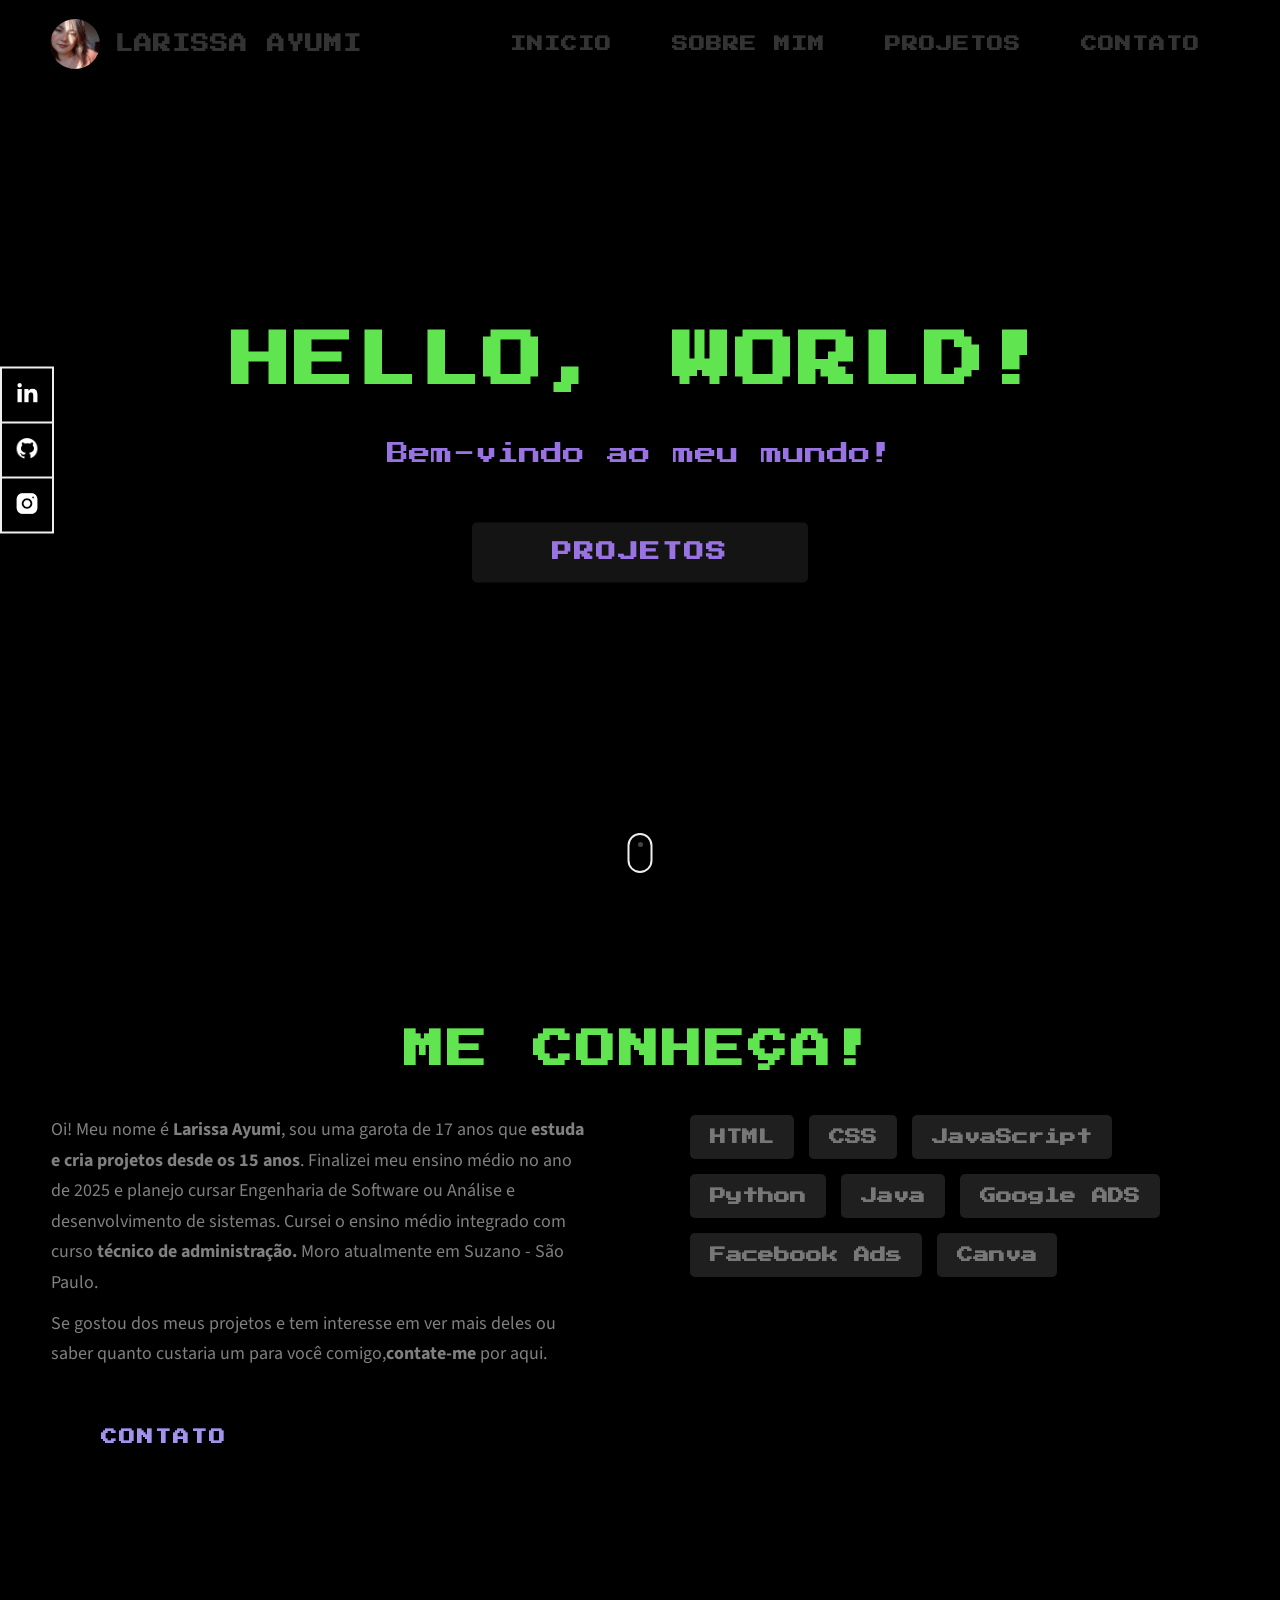
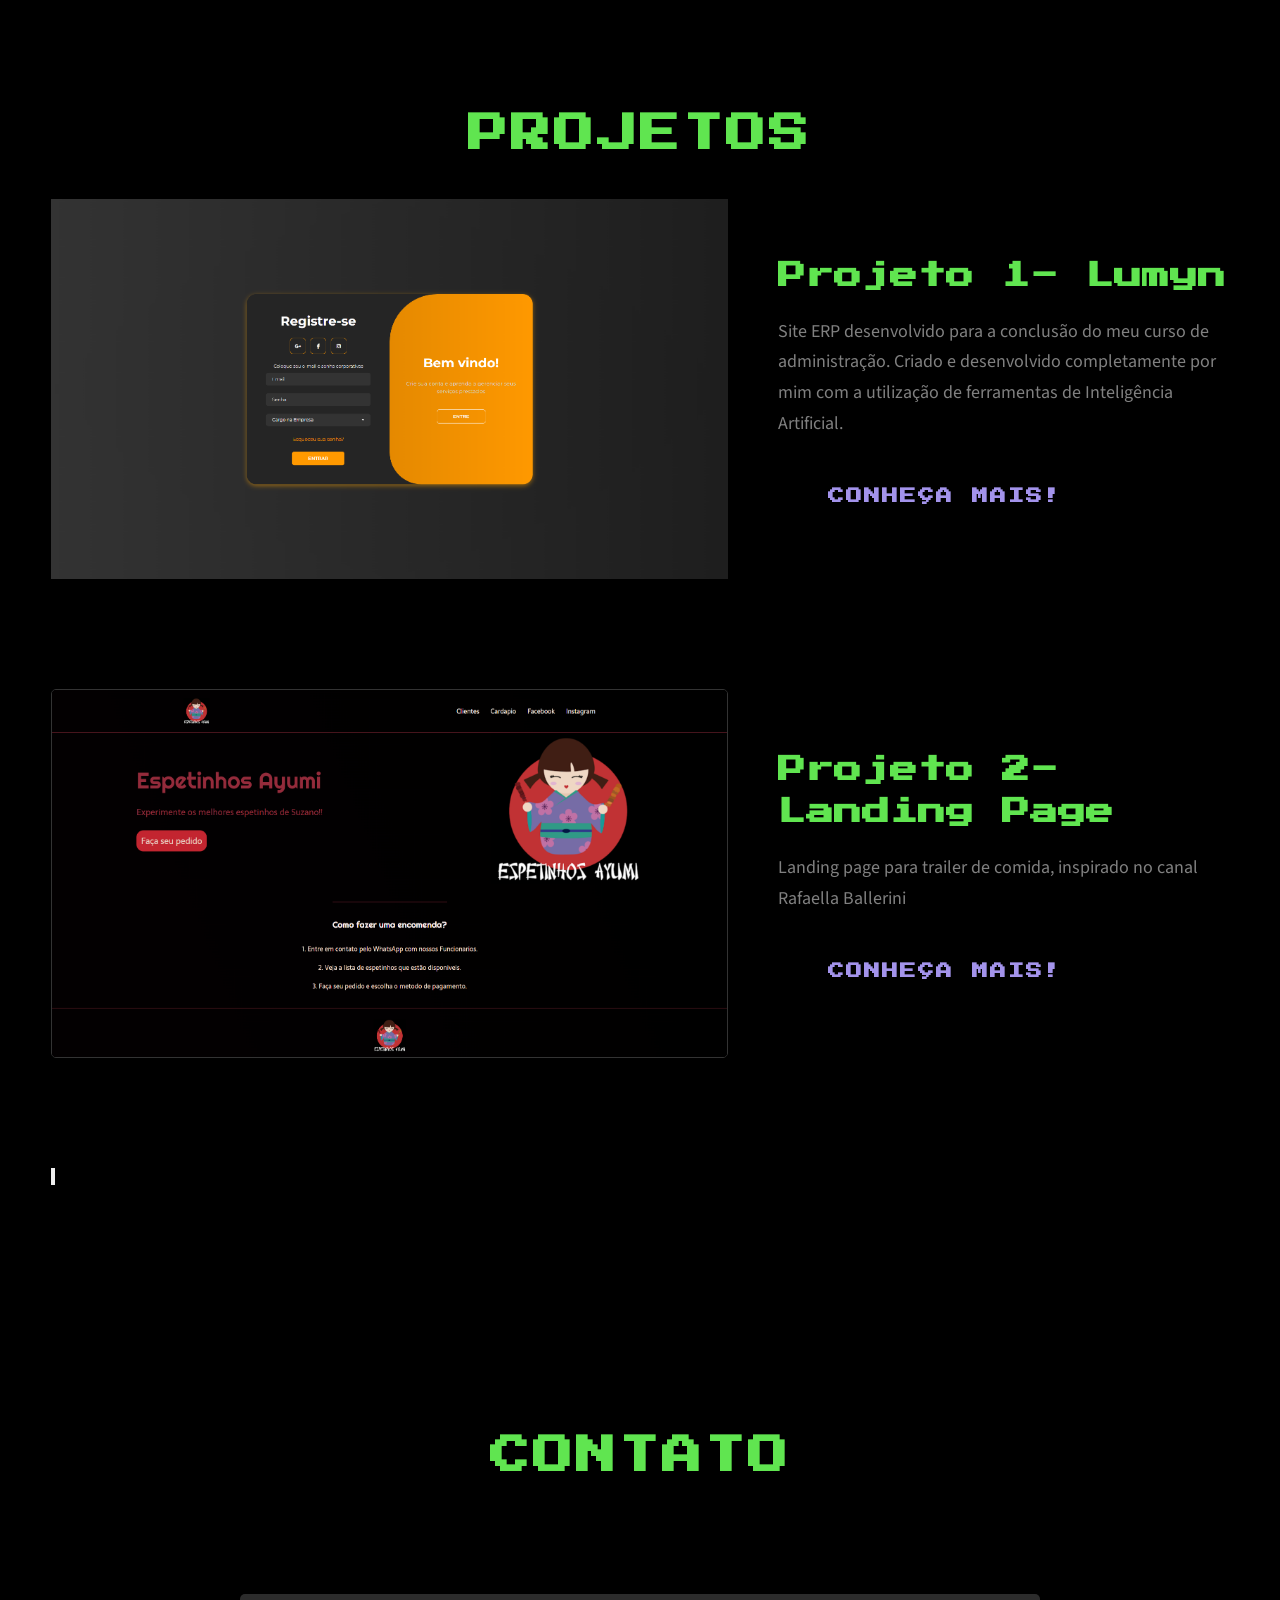
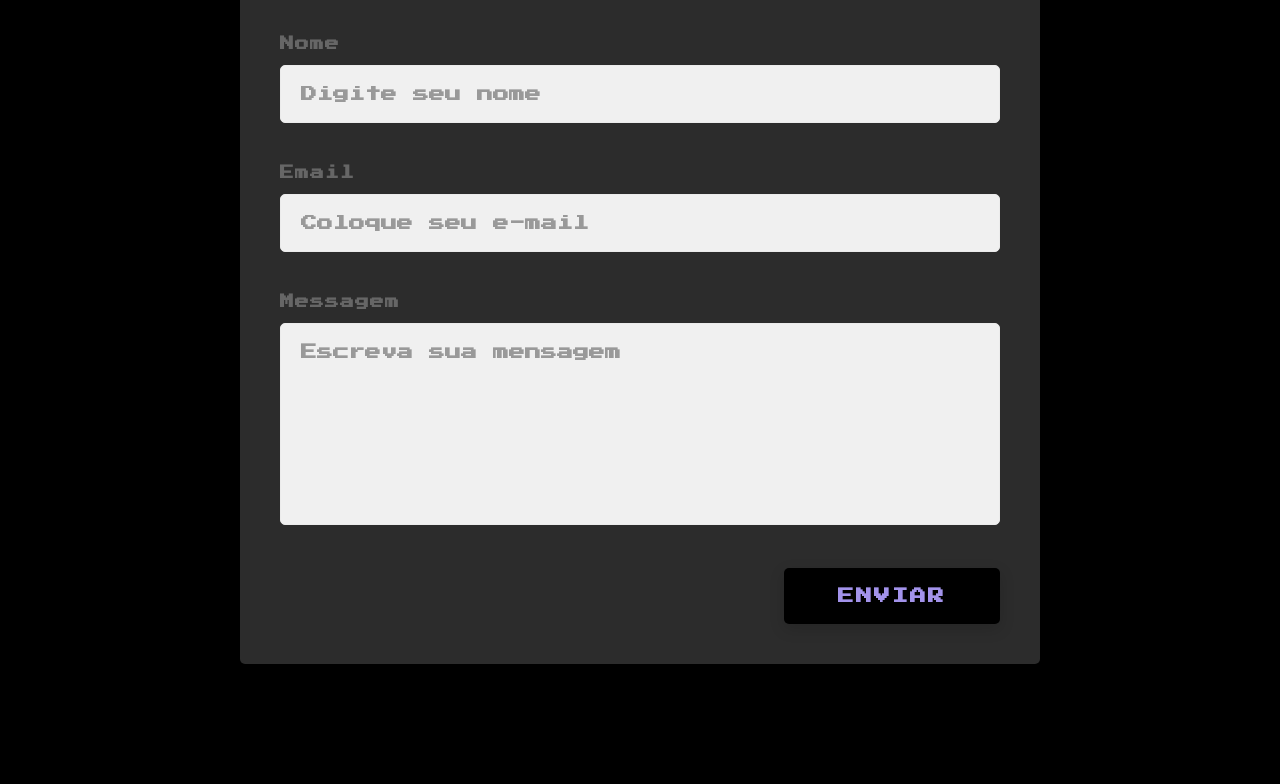
==== index.html @ 7f0751aa "Add files via upload" ====
<!DOCTYPE html>
<html lang="pt-br">
  <head>
    <meta charset="UTF-8" />
    <meta name="viewport" content="width=device-width, initial-scale=1.0" />
    <meta http-equiv="X-UA-Compatible" content="ie=edge" />
    <title>Portfólio</title>
    <meta name="description" content="Portfolio Template for Developer" />
        <link rel="stylesheet" href="css/style.css" />
<link rel="preconnect" href="https://fonts.googleapis.com">
<link rel="preconnect" href="https://fonts.gstatic.com" crossorigin>
<link href="https://fonts.googleapis.com/css2?family=Bitcount+Prop+Single:wght@100..900&family=Press+Start+2P&display=swap" rel="stylesheet">

<style>
  @import url('https://fonts.googleapis.com/css2?family=Press+Start+2P&display=swap');
@import url('https://fonts.googleapis.com/css2?family=Source+Sans+Pro:wght@400;600;700&display=swap');

*, 
::after, 
::before {
  margin: 0;
  padding: 0;
  box-sizing: inherit;
  font-family: 'Press Start 2P', sans-serif !important;
}

html {
  font-size: 62.5%;
  scroll-behavior: smooth;
  font-family: 'Press Start 2P', sans-serif !important;
}

@media only screen and (max-width: 75em) {
  html {
    font-size: 59%;
  }
}

@media only screen and (max-width: 56.25em) {
  html {
    font-size: 56%;
  }
}

@media only screen and (min-width: 112.5em) {
  html {
    font-size: 65%;
  }
}

body {
  background-color: #000;
  box-sizing: border-box;
  position: relative;
  line-height: 1.5;
  font-family: 'Press Start 2P', sans-serif !important;
  overflow-x: hidden;
  overflow-y: scroll;
}

a {
  text-decoration: none;
  color: inherit;
  font-family: 'Press Start 2P', sans-serif !important;
}

li {
  list-style: none;
  font-family: 'Press Start 2P', sans-serif !important;
}

input:focus, 
button:focus, 
a:focus, 
textarea:focus {
  outline: none;
}

button {
  border: none;
  cursor: pointer;
  font-family: 'Press Start 2P', sans-serif !important;
}

textarea {
  resize: none;
  font-family: 'Press Start 2P', sans-serif !important;
}

.heading-primary {
  color: #60e550;
  font-size: 6rem;
  text-transform: uppercase;
  letter-spacing: 3px;
  text-align: center;
  font-family: 'Press Start 2P', sans-serif !important;
}

.heading-secmb-bg {
  margin-bottom: 11rem;
}

@media only screen and (max-width: 56.25em) {
  .heading-secmb-bg {
    margin-bottom: 8rem;
  }
}

.heading-secmb-med {
  margin-bottom: 9rem;
}

@media only screen and (max-width: 56.25em) {
  .heading-secmb-med {
    margin-bottom: 8rem;
  }
}

.heading-sec__main {
  color: #60e550;
  display: block;
  font-size: 4rem;
  text-transform: uppercase;
  letter-spacing: 1px;
  letter-spacing: 3px;
  text-align: center;
  margin-bottom: 3.5rem;
  position: relative;
}

.heading-secmain--lt {
  color: #60e550;
}

.heading-secmain--lt::after {
  content: '';
  background: #141414 !important;
}

.heading-secmain::after {
  content: '';
  position: absolute;
  top: calc(100% + 1.5rem);
  height: 5px;
  width: 3rem;
  background: #141414;
  left: 50%;
  transform: translateX(-50%);
  border-radius: 5px;
}

@media only screen and (max-width: 37.5em) {
  .heading-secmain::after {
    top: calc(100% + 1.2rem);
  }
}

.heading-secsub {
  display: block;
  text-align: center;
  color: #777;
  font-size: 2rem;
  font-weight: 500;
  max-width: 80rem;
  margin: auto;
  line-height: 1.6;
}

@media only screen and (max-width: 37.5em) {
  .heading-secsub {
    font-size: 1.8rem;
  }
}

.heading-secsub--lt {
  color: #a393eb;
}

.heading-sm {
  font-size: 2.2rem;
  text-transform: uppercase;
  letter-spacing: 1px;
}

.main-container {
  max-width: 120rem;
  margin: auto;
  width: 92%;
}

.btn {
  background: #141414;
  color: #9973e2;
  text-transform: uppercase;
  letter-spacing: 2px;
  display: inline-block;
  font-weight: 700;
  border-radius: 5px;
  box-shadow: 0 5px 15px 0 rgba(0, 0, 0, 0.15);
  transition: transform .3s;
}

.btn:hover {
  transform: translateY(-3px);
}

.btn--bg {
  padding: 1.5rem 8rem;
  font-size: 2rem;
}

.btn--med {
  padding: 1.5rem 5rem;
  font-size: 1.6rem;
}

.btn--theme {
  background: #000000;
  color: #a393eb;
}

.btn--theme-inv {
  color: #a393eb;
  background: #000000;
  border: 2px solid #60e550;
  box-shadow: none;
  padding: calc(1.5rem - 2px) calc(5rem - 2px);
}

.sec-pad {
  padding: 12rem 0;
}

@media only screen and (max-width: 56.25em) {
  .sec-pad {
    padding: 8rem 0;
  }
}

.text-primary {
  color: #9973e2;
  font-size: 2.2rem;
  text-align: center;
  width: 100%;
  line-height: 1.6;
}

@media only screen and (max-width: 37.5em) {
  .text-primary {
    font-size: 2rem;
  }
}

.d-none {
  display: none;
}

.about__content-details-para,
.projects__row-content-desc {
  font-family: 'Source Sans Pro', sans-serif !important;
  font-weight: 400 !important;
}

.about__content-details-para strong,
.about__content-details-para--hl {
  font-family: 'Source Sans Pro', sans-serif !important;
  font-weight: 700 !important;
}

.home-hero {
  color: #60e550;
  background: linear-gradient(to right, rgba(0, 0, 0, 0.8), #141414, url(../assets/svg/common-bg.svg));
  background-position: center;
  height: 100vh;
  min-height: 80rem;
  max-height: 120rem;
  position: relative;
}

@media only screen and (max-width: 37.5em) {
  .home-hero {
    height: unset;
    min-height: unset;
  }
}

.home-hero__socials {
  position: absolute;
  top: 50%;
  border: 2px solid #eee;
  border-left: 2px solid #eee;
  transform: translateY(-50%);
}

@media only screen and (max-width: 56.25em) {
  .home-hero__socials {
    display: none;
  }
}

.home-hero__mouse-scroll-cont {
  position: absolute;
  bottom: 3%;
  left: 50%;
  transform: translateX(-50%);
}

@media only screen and (max-width: 37.5em) {
  .home-hero__mouse-scroll-cont {
    display: none;
  }
}

.home-hero__social {
  width: 5rem;
}

.home-hero__social-icon-link {
  width: 100%;
  display: block;
  padding: 1.2rem;
  border-bottom: 2px solid #eee;
  transition: background .3s;
}

.home-hero__social-icon-link:hover {
  background: rgba(255, 255, 255, 0.1);
}

.home-hero__social-icon-link--bd-none {
  border-bottom: 0;
}

.home-hero__social-icon {
  width: 100%;
}

.home-hero__content {
  position: absolute;
  top: 50%;
  left: 50%;
  transform: translate(-50%, -50%);
  max-width: 90rem;
  width: 92%;
}

@media only screen and (max-width: 37.5em) {
  .home-hero__content {
    padding: 19rem 0 13rem 0;
    margin: auto;
    position: static;
    transform: translate(0, 0);
  }
}

.home-hero__info {
  margin: 3rem auto 0 auto;
  max-width: 80rem;
}

.home-hero__cta {
  margin-top: 5rem;
  text-align: center;
}

.about {
  background: #000000;
}

.about__content {
  display: grid;
  grid-template-columns: 1fr 1fr;
  grid-gap: 10rem;
}

@media only screen and (max-width: 56.25em) {
  .about__content {
    grid-template-columns: 1fr;
    grid-gap: 8rem;
  }
}

.about__content-title {
  font-weight: 700;
  font-size: 2.8rem;
  margin-bottom: 3rem;
}

@media only screen and (max-width: 37.5em) {
  .about__content-title {
    font-size: 2.4rem;
  }
}

.about__content-details-para {
  font-size: 1.8rem;
  color: grey;
  max-width: 60rem;
  line-height: 1.7;
  margin-bottom: 1rem;
  font-family: 'Source Sans Pro', sans-serif !important;
}

.about__content-details-para--hl {
  font-weight: 700;
  margin: 0 3px;
  font-family: 'Source Sans Pro', sans-serif !important;
}

.about__content-details-para:last-child {
  margin-bottom: 4rem;
}

.projects__row {
  display: grid;
  grid-template-columns: 1.5fr 1fr;
  grid-gap: 5rem;
  margin-bottom: 11rem;
}

@media only screen and (max-width: 56.25em) {
  .projects__row {
    grid-template-columns: 1fr;
    grid-gap: 2rem;
    margin-bottom: 8rem;
  }
}

@media only screen and (max-width: 56.25em) {
  .projects__row {
    text-align: center;
  }
}

.projects__row:last-child {
  margin-bottom: 0;
}

.projects__row-img-cont {
  overflow: hidden;
}

.projects__row-img {
  width: 100%;
  display: block;
  object-fit: cover;
}

.projects__row-img1 {
  width: 100%;
  display: block;
  object-fit: cover;
  border: 1px solid #333; 
  border-radius: 5px;
}

.projects__row-content {
  padding: 2rem 0;
  display: flex;
  justify-content: center;
  flex-direction: column;
  align-items: flex-start;
}

@media only screen and (max-width: 56.25em) {
  .projects__row-content {
    align-items: center;
  }
}

.projects__row-content-title {
  color: #60e550;
  font-weight: 700;
  font-size: 2.8rem;
  margin-bottom: 2rem;
}

@media only screen and (max-width: 37.5em) {
  .projects__row-content-title {
    font-size: 2.4rem;
  }
}

.projects__row-content-desc {
  font-size: 1.8rem;
  color: grey;
  max-width: 60rem;
  line-height: 1.7;
  margin-bottom: 3rem;
  font-family: 'Source Sans Pro', sans-serif !important;
}

@media only screen and (max-width: 37.5em) {
  .projects__row-content-desc {
    font-size: 1.7rem;
  }
}

.contact {
  background: linear-gradient(to right, rgba(0, 0, 0, 0.8), #141414, url(../assets/svg/common-bg.svg));
  background-size: cover;
  background-position: center;
}

.contact__form-container {
  box-shadow: 0 0 10px rgba(0, 0, 0, 0.1);
  background: rgb(44, 44, 44);
  padding: 4rem;
  margin-top: 6rem;
  max-width: 80rem;
  text-align: right;
  width: 95%;
  border-radius: 5px;
  margin: 5rem auto 0 auto;
}

@media only screen and (max-width: 37.5em) {
  .contact__form-container {
    padding: 3rem;
  }
}

.contact__form-field {
  margin-bottom: 4rem;
}

@media only screen and (max-width: 37.5em) {
  .contact__form-field {
    margin-bottom: 3rem;
  }
}

.contact__form-label {
  color: #666;
  font-size: 1.4rem;
  letter-spacing: 1px;
  font-weight: 700;
  margin-bottom: 1rem;
  display: block;
  text-align: left;
}

.contact__form-input {
  color: #333;
  padding: 2rem;
  width: 100%;
  border: 1px solid #ebebeb;
  font-size: 1.6rem;
  font-family: sans-serif;
  letter-spacing: 0px;
  background: #f0f0f0;
  border-radius: 5px;
  font-weight: 600;
}

.contact__form-input::placeholder {
  color: #999;
  font-weight: 600;
  font-size: 1.6rem;
}

.contact__form-input::-webkit-input-placeholder {
  color: #999;
  font-weight: 600;
  font-size: 1.6rem;
}

.contact__form-input:-ms-input-placeholder {
  color: #999;
  font-weight: 600;
  font-size: 1.6rem;
}

.contact__form-input::-ms-input-placeholder {
  color: #999;
  font-weight: 600;
  font-size: 1.6rem;
}

.contact__form-input:-moz-placeholder {
  opacity: 1;
  color: #999;
  font-weight: 600;
  font-size: 1.6rem;
}

.contact__form-input::-moz-placeholder {
  opacity: 1;
  color: #999;
  font-weight: 600;
  font-size: 1.6rem;
}

.contact__btn {
  width: 30%;
  padding: 2rem 4rem;
  font-size: 1.6rem;
}

@media only screen and (max-width: 37.5em) {
  .contact__btn {
    width: 100%;
  }
}

.project-cs-hero {
  color: #fff;
  background: linear-gradient(to right, rgba(0, 0, 0, 0.8), rgba(0, 98, 185, 0.8), url(../assets/svg/common-bg.svg));
  background-size: cover;
  background-position: center;
  position: relative;
}

@media only screen and (max-width: 37.5em) {
  .project-cs-hero {
    height: unset;
    min-height: unset;
  }
}

.project-cs-hero__content {
  padding: 25rem 0 17rem 0;
  max-width: 90rem;
  width: 92%;
  margin: auto;
}

@media only screen and (max-width: 37.5em) {
  .project-cs-hero__content {
    padding: 19rem 0 13rem 0;
    margin: auto;
    position: static;
    transform: translate(0, 0);
  }
}

.project-cs-hero__info {
  margin: 3rem auto 0 auto;
  max-width: 80rem;
}

.project-cs-hero__cta {
  margin-top: 5rem;
  text-align: center;
}

.project-details__content {
  padding: 8rem 0;
  max-width: 90rem;
  margin: auto;
}

.project-details__content-title {
  font-weight: 700;
  font-size: 2.8rem;
  margin-bottom: 3rem;
}

@media only screen and (max-width: 37.5em) {
  .project-details__content-title {
    font-size: 2.4rem;
  }
}

.project-details__showcase-img-cont {
  width: 100%;
  margin-bottom: 6rem;
}

.project-details__showcase-img {
  width: 100%;
}

.project-details__content-main {
  width: 100%;
  max-width: 70rem;
  margin: auto;
}

.project-details__desc {
  margin: 0 0 7rem 0;
}

.project-details__desc-para {
  font-size: 1.8rem;
  line-height: 1.7;
  color: grey;
  margin-bottom: 2rem;
}

.project-details__tools-used {
  margin: 0 0 7rem 0;
}

.project-details__tools-used-list {
  display: flex;
  flex-wrap: wrap;
}

.project-details__tools-used-item {
  padding: 1rem 2rem;
  margin-bottom: 1.5rem;
  margin-right: 1.5rem;
  font-size: 1.6rem;
  background: rgba(153, 153, 153, 0.2);
  border-radius: 5px;
  font-weight: 600;
  color: #777;
}

.project-details__links {
  margin: 0 0;
}

.project-details__links-btn {
  margin-right: 2rem;
}

@media only screen and (max-width: 37.5em) {
  .project-details__links-btn {
    margin-right: 0;
    width: 70%;
    margin-bottom: 2rem;
    text-align: center;
  }
}

.project-details__links-btn:last-child {
  margin: 0;
}

@media only screen and (max-width: 37.5em) {
  .project-details__links-btn:last-child {
    margin: 0;
  }
}

.header {
  position: fixed;
  width: 100%;
  z-index: 1000;
  background: #000;
  background: #000000;
  box-shadow: 0 10px 100px rgba(0, 0, 0, 0.1);
}

.header__content {
  display: flex;
  align-items: center;
  justify-content: space-between;
  padding: 1rem 5rem;
}

@media only screen and (max-width: 56.25em) {
  .header__content {
    padding: 0 2rem;
  }
}

.header__logo-container {
  display: flex;
  align-items: center;
  cursor: pointer;
  color: #333;
  transition: color .3s;
}

.header__logo-container:hover {
  color: #141414;
}

.header__logo-img-cont {
  width: 5rem;
  height: 5rem;
  border-radius: 50px;
  overflow: hidden;
  margin-right: 1.5rem;
  background: #141414;
}

@media only screen and (max-width: 56.25em) {
  .header__logo-img-cont {
    width: 4.5rem;
    height: 4.5rem;
    margin-right: 1.2rem;
  }
}

.header__logo-img {
  width: 100%;
  height: 100%;
  object-fit: cover;
  object-position: center;
  display: block;
}

.header__logo-sub {
  font-size: 1.8rem;
  text-transform: uppercase;
  font-weight: 700;
  letter-spacing: 1px;
}

.header__links {
  display: flex;
}

@media only screen and (max-width: 37.5em) {
  .header__links {
    display: none;
  }
}

.header__link {
  padding: 2.2rem 3rem;
  display: inline-block;
  font-size: 1.6rem;
  color: #333;
  text-transform: uppercase;
  letter-spacing: 1px;
  font-weight: 700;
  transition: color .3s;
}

.header__link:hover {
  color: #60e550;
}

@media only screen and (max-width: 56.25em) {
  .header__link {
    padding: 3rem 1.8rem;
    font-size: 1.5rem;
  }
}

.header__main-ham-menu-cont {
  display: none;
  width: 3rem;
  padding: 2.2rem 0;
}

@media only screen and (max-width: 37.5em) {
  .header__main-ham-menu-cont {
    display: block;
  }
}

.header__main-ham-menu {
  width: 100%;
}

.header__main-ham-menu-close {
  width: 100%;
}

.header__sm-menu {
  background: #000000;
  position: absolute;
  width: 100%;
  top: 100%;
  visibility: hidden;
  opacity: 0;
  transition: all .3s;
  box-shadow: 0px 5px 5px 0px rgba(0, 0, 0, 0.1);
  -webkit-box-shadow: 0px 5px 5px 0px rgba(0, 0, 0, 0.1);
  -moz-box-shadow: 0px 5px 5px 0px rgba(0, 0, 0, 0.1);
}

.header__sm-menu--active {
  visibility: hidden;
  opacity: 0;
}

@media only screen and (max-width: 37.5em) {
  .header__sm-menu--active {
    visibility: visible;
    opacity: 1;
  }
}

.header__sm-menu-link a {
  display: block;
  text-decoration: none;
  padding: 2.5rem 3rem;
  font-size: 1.6rem;
  color: #333;
  text-align: right;
  border-bottom: 1px solid #eee;
  font-weight: 700;
  text-transform: uppercase;
  letter-spacing: 2px;
  transition: color .3s;
}

.header__sm-menu-link a:hover {
  color: #000000;
}

.header__sm-menu-link:first-child a {
  border-top: 1px solid #eee;
}

.header__sm-menu-link-last {
  border-bottom: 0;
}

.main-footer {
  background: #000000;
  color: #fff;
}

.main-footer__upper {
  display: flex;
  justify-content: space-between;
  padding: 8rem 0;
}

@media only screen and (max-width: 56.25em) {
  .main-footer__upper {
    padding: 6rem 0;
  }
}

@media only screen and (max-width: 37.5em) {
  .main-footer__upper {
    display: block;
  }
}

.main-footer__row-1 {
  order: 2;
}

@media only screen and (max-width: 56.25em) {
  .main-footer__row-1 {
    margin-bottom: 5rem;
  }
}

.main-footer__row-2 {
  width: 40%;
  order: 1;
  max-width: 50rem;
}

@media only screen and (max-width: 56.25em) {
  .main-footer__row-2 {
    width: 100%;
  }
}

.main-footer__short-desc {
  margin-top: 2rem;
  color: #eee;
  font-size: 1.5rem;
  line-height: 1.7;
}

.main-footer__social-cont {
  margin-top: 2rem;
}

.main-footer__icon {
  margin-right: 1rem;
  width: 2.5rem;
}

.main-footer__icon--mr-none {
  margin-right: 0;
}

.main-footer__lower {
  padding: 4rem 0;
  border-top: 1px solid #444;
  color: #eee;
  font-size: 1.2rem;
  text-align: left;
  text-align: center;
}

.main-footer__lower a {
  text-decoration: underline;
  font-weight: bold;
  margin-left: 2px;
}

@media only screen and (max-width: 56.25em) {
  .main-footer__lower {
    padding: 3.5rem 0;
  }
}

.skills {
  display: flex;
  flex-wrap: wrap;
}

.skills__skill {
  padding: 1rem 2rem;
  margin-bottom: 1.5rem;
  margin-right: 1.5rem;
  font-size: 1.6rem;
  background: rgba(153, 153, 153, 0.2);
  border-radius: 5px;
  font-weight: 600;
  color: #777;
}

.mouse {
  width: 25px;
  height: 40px;
  border: 2px solid #eee;
  border-radius: 60px;
  position: relative;
  overflow: hidden;
}

.mouse::before {
  content: '';
  width: 5px;
  height: 5px;
  position: absolute;
  top: 7px;
  left: 50%;
  transform: translateX(-50%);
  background-color: #444444;
  border-radius: 50%;
  opacity: 1;
  animation: wheel 1.3s infinite;
  -webkit-animation: wheel 1.3s infinite;
}

@keyframes wheel {
  to {
    opacity: 0;
    top: 27px;
  }
}

@-webkit-keyframes wheel {
  to {
    opacity: 0;
    top: 27px;
  }
}

</style>
  </head>
  <body>
    <header class="header">
      <div class="header__content">
        <div class="header__logo-container">
          <div class="header__logo-img-cont">
            <img
              src="./assets/png/larissa.jpeg"
              alt="Ram Maheshwari Logo Image"
              class="header__logo-img"
            />
          </div>
          <span class="header__logo-sub">Larissa Ayumi</span>
        </div>
        <div class="header__main">
          <ul class="header__links">
            <li class="header__link-wrapper">
              <a href="./index.html" class="header__link"> Inicio </a>
            </li>
            <li class="header__link-wrapper">
              <a href="./index.html#about" class="header__link">Sobre mim </a>
            </li>
            <li class="header__link-wrapper">
              <a href="./index.html#projects" class="header__link">
                Projetos
              </a>
            </li>
            <li class="header__link-wrapper">
              <a href="./index.html#contact" class="header__link"> Contato </a>
            </li>
          </ul>
          <div class="header__main-ham-menu-cont">
            <img
              src="./assets/svg/ham-menu.svg"
              alt="hamburger menu"
              class="header__main-ham-menu"
            />
            <img
              src="./assets/svg/ham-menu-close.svg"
              alt="hamburger menu close"
              class="header__main-ham-menu-close d-none"
            />
          </div>
        </div>
      </div>
      <div class="header__sm-menu">
        <div class="header__sm-menu-content">
          <ul class="header__sm-menu-links">
            <li class="header__sm-menu-link">
              <a href="./index.html"> Inicio </a>
            </li>

            <li class="header__sm-menu-link">
              <a href="./index.html#about"> Mais </a>
            </li>

            <li class="header__sm-menu-link">
              <a href="./index.html#projects"> Projetos </a>
            </li>

            <li class="header__sm-menu-link">
              <a href="./index.html#contact"> Contato </a>
            </li>
          </ul>
        </div>
      </div>
    </header>
    <section class="home-hero">
      <div class="home-hero__content">
        <h1 class="heading-primary"></h1>
        <div class="home-hero__info">
          <p class="text-primary">
            Bem-vindo ao meu mundo!
          </p>
        </div>
        <div class="home-hero__cta">
          <a href="./#projects" class="btn btn--bg">Projetos</a>
        </div>
      </div>
      <div class="home-hero__socials">
        <div class="home-hero__social">
          <a href="https://www.linkedin.com/in/larissaayumi/" class="home-hero__social-icon-link">
            <img
              src="./assets/png/linkedin-ico.png"
              alt="icon"
              class="home-hero__social-icon"
            />
          </a>
        </div>
        <div class="home-hero__social">
          <a href="https://github.com/LarissaAyumiii" class="home-hero__social-icon-link">
            <img
              src="./assets/png/github-ico.png"
              alt="icon"
              class="home-hero__social-icon"
            />
          </a>
        </div>
        <div class="home-hero__social">
          <a href="https://www.instagram.com/larissaayumiii/" class="home-hero__social-icon-link home-hero__social-icon-link--bd-none">
            <img
              src="./assets/png/insta-ico.png"
              alt="icon"
              class="home-hero__social-icon"
            />
          </a>
        </div>
      </div>
      <div class="home-hero__mouse-scroll-cont">
        <div class="mouse"></div>
      </div>
    </section>
    <section id="about" class="about sec-pad">
      <div class="main-container">
        <h2 class="heading heading-sec heading-sec__mb-med">
          <span class="heading-sec__main">Me conheça!</span>
        </h2>
        <div class="about__content">
          <div class="about__content-main">
            <div class="about__content-details">
              <p class="about__content-details-para">
                Oi! Meu nome é <strong>Larissa Ayumi</strong>, sou uma garota de 17 anos 
                que <strong>estuda e cria projetos desde os 15 anos</strong>. Finalizei meu ensino médio no 
                ano de 2025 e planejo cursar Engenharia de Software ou Análise e desenvolvimento 
                de sistemas. Cursei o ensino médio integrado com curso <strong>técnico de administração.</strong>
                Moro atualmente em Suzano - São Paulo.
              </p>
              <p class="about__content-details-para">
                Se gostou dos meus projetos e tem interesse em ver mais deles ou saber quanto custaria um 
                para você comigo,<strong>contate-me</strong> por aqui.
              </p>
            </div>
            <a href="./#contact" class="btn btn--med btn--theme dynamicBgClr"
              >Contato</a
            >
          </div>
          <div class="about__content-skills">
            <div class="skills">
              <div class="skills__skill">HTML</div>
              <div class="skills__skill">CSS</div>
              <div class="skills__skill">JavaScript</div>
              <div class="skills__skill">Python</div>
              <div class="skills__skill">Java</div>
              <div class="skills__skill">Google ADS</div>
              <div class="skills__skill">Facebook Ads</div>
              <div class="skills__skill">Canva</div>
            </div>
          </div>
        </div>
      </div>
    </section>
    <section id="projects" class="projects sec-pad">
      <div class="main-container">
        <h2 class="heading heading-sec heading-sec__mb-bg">
          <span class="heading-sec__main">Projetos</span>
        </h2>

        <div class="projects__content">
          <div class="projects__row">
            <div class="projects__row-img-cont">
              <img
                src="./assets/jpg/IMG1.png"
                alt="Software Screenshot"
                class="projects__row-img"
                loading="lazy"
              />
            </div>
            <div class="projects__row-content">
              <h3 class="projects__row-content-title">Projeto 1- Lumyn</h3>
              <p class="projects__row-content-desc">
                Site ERP desenvolvido para a conclusão do meu curso de administração. Criado e desenvolvido
                completamente por mim com a utilização de ferramentas de Inteligência Artificial.
              </p>
              <a
                href="./project-1.html"
                class="btn btn--med btn--theme dynamicBgClr"
                target="_blank"
                >Conheça mais!</a
              >
            </div>
          </div>
          <div class="projects__row">
            <div class="projects__row-img-cont">
              <img
                src="./assets/png/espetinho.png"
                alt="Software Screenshot"
                class="projects__row-img1"
                loading="lazy"
              />
            </div>
            <div class="projects__row-content">
              <h3 class="projects__row-content-title">Projeto 2- Landing Page</h3>
              <p class="projects__row-content-desc">
                Landing page para trailer de comida, inspirado no canal Rafaella Ballerini
              </p>
              <a
                href="./project-2.html"
                class="btn btn--med btn--theme dynamicBgClr"
                target="_blank"
                >Conheça mais!</a
              >
            </div>
          </div>
        
<style>
  
</style>
<div class="oi">
  <input type="button" name="" id="">
</div>




          </div>
        </div>
      </div>
    </section>
    <section id="contact" class="contact sec-pad dynamicBg">
      <div class="main-container">
        <h2 class="heading heading-sec heading-sec__mb-med">
          <span class="heading-sec__main heading-sec__main--lt">Contato</span>
          <span class="heading-sec__sub heading-sec__sub--lt">
            Entre em contato comigo para qualquer dúvida ou serviço!
          </span>
        </h2>
        <div class="contact__form-container">
          <form action="#" class="contact__form">
            <div class="contact__form-field">
              <label class="contact__form-label" for="name">Nome</label>
              <input
                required
                placeholder="Digite seu nome"
                type="text"
                class="contact__form-input"
                name="name"
                id="name"
              />
            </div>
            <div class="contact__form-field">
              <label class="contact__form-label" for="email">Email</label>
              <input
                required
                placeholder="Coloque seu e-mail"
                type="text"
                class="contact__form-input"
                name="email"
                id="email"
              />
            </div>
            <div class="contact__form-field">
              <label class="contact__form-label" for="message">Messagem</label>
              <textarea
                required
                cols="30"
                rows="10"
                class="contact__form-input"
                placeholder="Escreva sua mensagem"
                name="message"
                id="message"
              ></textarea>
            </div>
            <button type="submit" class="btn btn--theme contact__btn">
              Enviar
            </button>
          </form>
        </div>
      </div>
    </section>
    <script src="js\index.js"></script>

    <script>
      const text = "Hello, world!";
const speed = 150; 

const h1 = document.querySelector(".heading-primary");
let index = 0;

function typeEffect() {
  if (index < text.length) {
    h1.textContent += text.charAt(index);
    index++;
    setTimeout(typeEffect, speed);
  }
}

typeEffect();



const hamMenuBtn = document.querySelector('.header__main-ham-menu-cont')
const smallMenu = document.querySelector('.header__sm-menu')
const headerHamMenuBtn = document.querySelector('.header__main-ham-menu')
const headerHamMenuCloseBtn = document.querySelector(
  '.header__main-ham-menu-close'
)
const headerSmallMenuLinks = document.querySelectorAll('.header__sm-menu-link')

hamMenuBtn.addEventListener('click', () => {
  if (smallMenu.classList.contains('header__sm-menu--active')) {
    smallMenu.classList.remove('header__sm-menu--active')
  } else {
    smallMenu.classList.add('header__sm-menu--active')
  }
  if (headerHamMenuBtn.classList.contains('d-none')) {
    headerHamMenuBtn.classList.remove('d-none')
    headerHamMenuCloseBtn.classList.add('d-none')
  } else {
    headerHamMenuBtn.classList.add('d-none')
    headerHamMenuCloseBtn.classList.remove('d-none')
  }
})

for (let i = 0; i < headerSmallMenuLinks.length; i++) {
  headerSmallMenuLinks[i].addEventListener('click', () => {
    smallMenu.classList.remove('header__sm-menu--active')
    headerHamMenuBtn.classList.remove('d-none')
    headerHamMenuCloseBtn.classList.add('d-none')
  })
}

// ---
const headerLogoConatiner = document.querySelector('.header__logo-container')

headerLogoConatiner.addEventListener('click', () => {
  location.href = 'index.html'
})

    </script>
  </body>
</html>
---- css/style.css ----
@import url('https://fonts.googleapis.com/css2?family=Press+Start+2P&display=swap');
@import url('https://fonts.googleapis.com/css2?family=Source+Sans+Pro:wght@400;600;700&display=swap');

*, 
::after, 
::before {
  margin: 0;
  padding: 0;
  box-sizing: inherit;
  font-family: 'Press Start 2P', sans-serif !important;
}

html {
  font-size: 62.5%;
  scroll-behavior: smooth;
  font-family: 'Press Start 2P', sans-serif !important;
}

@media only screen and (max-width: 75em) {
  html {
    font-size: 59%;
  }
}

@media only screen and (max-width: 56.25em) {
  html {
    font-size: 56%;
  }
}

@media only screen and (min-width: 112.5em) {
  html {
    font-size: 65%;
  }
}

body {
  background-color: #000;
  box-sizing: border-box;
  position: relative;
  line-height: 1.5;
  font-family: 'Press Start 2P', sans-serif !important;
  overflow-x: hidden;
  overflow-y: scroll;
}

a {
  text-decoration: none;
  color: inherit;
  font-family: 'Press Start 2P', sans-serif !important;
}

li {
  list-style: none;
  font-family: 'Press Start 2P', sans-serif !important;
}

input:focus, 
button:focus, 
a:focus, 
textarea:focus {
  outline: none;
}

button {
  border: none;
  cursor: pointer;
  font-family: 'Press Start 2P', sans-serif !important;
}

textarea {
  resize: none;
  font-family: 'Press Start 2P', sans-serif !important;
}

.heading-primary {
  color: #60e550;
  font-size: 6rem;
  text-transform: uppercase;
  letter-spacing: 3px;
  text-align: center;
  font-family: 'Press Start 2P', sans-serif !important;
}

.heading-secmb-bg {
  margin-bottom: 11rem;
}

@media only screen and (max-width: 56.25em) {
  .heading-secmb-bg {
    margin-bottom: 8rem;
  }
}

.heading-secmb-med {
  margin-bottom: 9rem;
}

@media only screen and (max-width: 56.25em) {
  .heading-secmb-med {
    margin-bottom: 8rem;
  }
}

.heading-sec__main {
  color: #60e550;
  display: block;
  font-size: 4rem;
  text-transform: uppercase;
  letter-spacing: 1px;
  letter-spacing: 3px;
  text-align: center;
  margin-bottom: 3.5rem;
  position: relative;
}

.heading-secmain--lt {
  color: #60e550;
}

.heading-secmain--lt::after {
  content: '';
  background: #141414 !important;
}

.heading-secmain::after {
  content: '';
  position: absolute;
  top: calc(100% + 1.5rem);
  height: 5px;
  width: 3rem;
  background: #141414;
  left: 50%;
  transform: translateX(-50%);
  border-radius: 5px;
}

@media only screen and (max-width: 37.5em) {
  .heading-secmain::after {
    top: calc(100% + 1.2rem);
  }
}

.heading-secsub {
  display: block;
  text-align: center;
  color: #777;
  font-size: 2rem;
  font-weight: 500;
  max-width: 80rem;
  margin: auto;
  line-height: 1.6;
}

@media only screen and (max-width: 37.5em) {
  .heading-secsub {
    font-size: 1.8rem;
  }
}

.heading-secsub--lt {
  color: #a393eb;
}

.heading-sm {
  font-size: 2.2rem;
  text-transform: uppercase;
  letter-spacing: 1px;
}

.main-container {
  max-width: 120rem;
  margin: auto;
  width: 92%;
}

.btn {
  background: #141414;
  color: #9973e2;
  text-transform: uppercase;
  letter-spacing: 2px;
  display: inline-block;
  font-weight: 700;
  border-radius: 5px;
  box-shadow: 0 5px 15px 0 rgba(0, 0, 0, 0.15);
  transition: transform .3s;
}

.btn:hover {
  transform: translateY(-3px);
}

.btn--bg {
  padding: 1.5rem 8rem;
  font-size: 2rem;
}

.btn--med {
  padding: 1.5rem 5rem;
  font-size: 1.6rem;
}

.btn--theme {
  background: #000000;
  color: #a393eb;
}

.btn--theme-inv {
  color: #a393eb;
  background: #000000;
  border: 2px solid #60e550;
  box-shadow: none;
  padding: calc(1.5rem - 2px) calc(5rem - 2px);
}

.sec-pad {
  padding: 12rem 0;
}

@media only screen and (max-width: 56.25em) {
  .sec-pad {
    padding: 8rem 0;
  }
}

.text-primary {
  color: #9973e2;
  font-size: 2.2rem;
  text-align: center;
  width: 100%;
  line-height: 1.6;
}

@media only screen and (max-width: 37.5em) {
  .text-primary {
    font-size: 2rem;
  }
}

.d-none {
  display: none;
}

.about__content-details-para,
.projects__row-content-desc {
  font-family: 'Source Sans Pro', sans-serif !important;
  font-weight: 400 !important;
}

.about__content-details-para strong,
.about__content-details-para--hl {
  font-family: 'Source Sans Pro', sans-serif !important;
  font-weight: 700 !important;
}

.home-hero {
  color: #60e550;
  background: linear-gradient(to right, rgba(0, 0, 0, 0.8), #141414, url(../assets/svg/common-bg.svg));
  background-position: center;
  height: 100vh;
  min-height: 80rem;
  max-height: 120rem;
  position: relative;
}

@media only screen and (max-width: 37.5em) {
  .home-hero {
    height: unset;
    min-height: unset;
  }
}

.home-hero__socials {
  position: absolute;
  top: 50%;
  border: 2px solid #eee;
  border-left: 2px solid #eee;
  transform: translateY(-50%);
}

@media only screen and (max-width: 56.25em) {
  .home-hero__socials {
    display: none;
  }
}

.home-hero__mouse-scroll-cont {
  position: absolute;
  bottom: 3%;
  left: 50%;
  transform: translateX(-50%);
}

@media only screen and (max-width: 37.5em) {
  .home-hero__mouse-scroll-cont {
    display: none;
  }
}

.home-hero__social {
  width: 5rem;
}

.home-hero__social-icon-link {
  width: 100%;
  display: block;
  padding: 1.2rem;
  border-bottom: 2px solid #eee;
  transition: background .3s;
}

.home-hero__social-icon-link:hover {
  background: rgba(255, 255, 255, 0.1);
}

.home-hero__social-icon-link--bd-none {
  border-bottom: 0;
}

.home-hero__social-icon {
  width: 100%;
}

.home-hero__content {
  position: absolute;
  top: 50%;
  left: 50%;
  transform: translate(-50%, -50%);
  max-width: 90rem;
  width: 92%;
}

@media only screen and (max-width: 37.5em) {
  .home-hero__content {
    padding: 19rem 0 13rem 0;
    margin: auto;
    position: static;
    transform: translate(0, 0);
  }
}

.home-hero__info {
  margin: 3rem auto 0 auto;
  max-width: 80rem;
}

.home-hero__cta {
  margin-top: 5rem;
  text-align: center;
}

.about {
  background: #000000;
}

.about__content {
  display: grid;
  grid-template-columns: 1fr 1fr;
  grid-gap: 10rem;
}

@media only screen and (max-width: 56.25em) {
  .about__content {
    grid-template-columns: 1fr;
    grid-gap: 8rem;
  }
}

.about__content-title {
  font-weight: 700;
  font-size: 2.8rem;
  margin-bottom: 3rem;
}

@media only screen and (max-width: 37.5em) {
  .about__content-title {
    font-size: 2.4rem;
  }
}

.about__content-details-para {
  font-size: 1.8rem;
  color: grey;
  max-width: 60rem;
  line-height: 1.7;
  margin-bottom: 1rem;
  font-family: 'Source Sans Pro', sans-serif !important;
}

.about__content-details-para--hl {
  font-weight: 700;
  margin: 0 3px;
  font-family: 'Source Sans Pro', sans-serif !important;
}

.about__content-details-para:last-child {
  margin-bottom: 4rem;
}

.projects__row {
  display: grid;
  grid-template-columns: 1.5fr 1fr;
  grid-gap: 5rem;
  margin-bottom: 11rem;
}

@media only screen and (max-width: 56.25em) {
  .projects__row {
    grid-template-columns: 1fr;
    grid-gap: 2rem;
    margin-bottom: 8rem;
  }
}

@media only screen and (max-width: 56.25em) {
  .projects__row {
    text-align: center;
  }
}

.projects__row:last-child {
  margin-bottom: 0;
}

.projects__row-img-cont {
  overflow: hidden;
}

.projects__row-img {
  width: 100%;
  display: block;
  object-fit: cover;
}

.projects__row-img1 {
  width: 100%;
  display: block;
  object-fit: cover;
  border: 1px solid #333; 
  border-radius: 5px;
}

.projects__row-content {
  padding: 2rem 0;
  display: flex;
  justify-content: center;
  flex-direction: column;
  align-items: flex-start;
}

@media only screen and (max-width: 56.25em) {
  .projects__row-content {
    align-items: center;
  }
}

.projects__row-content-title {
  color: #60e550;
  font-weight: 700;
  font-size: 2.8rem;
  margin-bottom: 2rem;
}

@media only screen and (max-width: 37.5em) {
  .projects__row-content-title {
    font-size: 2.4rem;
  }
}

.projects__row-content-desc {
  font-size: 1.8rem;
  color: grey;
  max-width: 60rem;
  line-height: 1.7;
  margin-bottom: 3rem;
  font-family: 'Source Sans Pro', sans-serif !important;
}

@media only screen and (max-width: 37.5em) {
  .projects__row-content-desc {
    font-size: 1.7rem;
  }
}

.contact {
  background: linear-gradient(to right, rgba(0, 0, 0, 0.8), #141414, url(../assets/svg/common-bg.svg));
  background-size: cover;
  background-position: center;
}

.contact__form-container {
  box-shadow: 0 0 10px rgba(0, 0, 0, 0.1);
  background: rgb(44, 44, 44);
  padding: 4rem;
  margin-top: 6rem;
  max-width: 80rem;
  text-align: right;
  width: 95%;
  border-radius: 5px;
  margin: 5rem auto 0 auto;
}

@media only screen and (max-width: 37.5em) {
  .contact__form-container {
    padding: 3rem;
  }
}

.contact__form-field {
  margin-bottom: 4rem;
}

@media only screen and (max-width: 37.5em) {
  .contact__form-field {
    margin-bottom: 3rem;
  }
}

.contact__form-label {
  color: #666;
  font-size: 1.4rem;
  letter-spacing: 1px;
  font-weight: 700;
  margin-bottom: 1rem;
  display: block;
  text-align: left;
}

.contact__form-input {
  color: #333;
  padding: 2rem;
  width: 100%;
  border: 1px solid #ebebeb;
  font-size: 1.6rem;
  font-family: sans-serif;
  letter-spacing: 0px;
  background: #f0f0f0;
  border-radius: 5px;
  font-weight: 600;
}

.contact__form-input::placeholder {
  color: #999;
  font-weight: 600;
  font-size: 1.6rem;
}

.contact__form-input::-webkit-input-placeholder {
  color: #999;
  font-weight: 600;
  font-size: 1.6rem;
}

.contact__form-input:-ms-input-placeholder {
  color: #999;
  font-weight: 600;
  font-size: 1.6rem;
}

.contact__form-input::-ms-input-placeholder {
  color: #999;
  font-weight: 600;
  font-size: 1.6rem;
}

.contact__form-input:-moz-placeholder {
  opacity: 1;
  color: #999;
  font-weight: 600;
  font-size: 1.6rem;
}

.contact__form-input::-moz-placeholder {
  opacity: 1;
  color: #999;
  font-weight: 600;
  font-size: 1.6rem;
}

.contact__btn {
  width: 30%;
  padding: 2rem 4rem;
  font-size: 1.6rem;
}

@media only screen and (max-width: 37.5em) {
  .contact__btn {
    width: 100%;
  }
}

.project-cs-hero {
  color: #fff;
  background: linear-gradient(to right, rgba(0, 0, 0, 0.8), rgba(0, 98, 185, 0.8), url(../assets/svg/common-bg.svg));
  background-size: cover;
  background-position: center;
  position: relative;
}

@media only screen and (max-width: 37.5em) {
  .project-cs-hero {
    height: unset;
    min-height: unset;
  }
}

.project-cs-hero__content {
  padding: 25rem 0 17rem 0;
  max-width: 90rem;
  width: 92%;
  margin: auto;
}

@media only screen and (max-width: 37.5em) {
  .project-cs-hero__content {
    padding: 19rem 0 13rem 0;
    margin: auto;
    position: static;
    transform: translate(0, 0);
  }
}

.project-cs-hero__info {
  margin: 3rem auto 0 auto;
  max-width: 80rem;
}

.project-cs-hero__cta {
  margin-top: 5rem;
  text-align: center;
}

.project-details__content {
  padding: 8rem 0;
  max-width: 90rem;
  margin: auto;
}

.project-details__content-title {
  font-weight: 700;
  font-size: 2.8rem;
  margin-bottom: 3rem;
}

@media only screen and (max-width: 37.5em) {
  .project-details__content-title {
    font-size: 2.4rem;
  }
}

.project-details__showcase-img-cont {
  width: 100%;
  margin-bottom: 6rem;
}

.project-details__showcase-img {
  width: 100%;
}

.project-details__content-main {
  width: 100%;
  max-width: 70rem;
  margin: auto;
}

.project-details__desc {
  margin: 0 0 7rem 0;
}

.project-details__desc-para {
  font-size: 1.8rem;
  line-height: 1.7;
  color: grey;
  margin-bottom: 2rem;
}

.project-details__tools-used {
  margin: 0 0 7rem 0;
}

.project-details__tools-used-list {
  display: flex;
  flex-wrap: wrap;
}

.project-details__tools-used-item {
  padding: 1rem 2rem;
  margin-bottom: 1.5rem;
  margin-right: 1.5rem;
  font-size: 1.6rem;
  background: rgba(153, 153, 153, 0.2);
  border-radius: 5px;
  font-weight: 600;
  color: #777;
}

.project-details__links {
  margin: 0 0;
}

.project-details__links-btn {
  margin-right: 2rem;
}

@media only screen and (max-width: 37.5em) {
  .project-details__links-btn {
    margin-right: 0;
    width: 70%;
    margin-bottom: 2rem;
    text-align: center;
  }
}

.project-details__links-btn:last-child {
  margin: 0;
}

@media only screen and (max-width: 37.5em) {
  .project-details__links-btn:last-child {
    margin: 0;
  }
}

.header {
  position: fixed;
  width: 100%;
  z-index: 1000;
  background: #000;
  background: #000000;
  box-shadow: 0 10px 100px rgba(0, 0, 0, 0.1);
}

.header__content {
  display: flex;
  align-items: center;
  justify-content: space-between;
  padding: 1rem 5rem;
}

@media only screen and (max-width: 56.25em) {
  .header__content {
    padding: 0 2rem;
  }
}

.header__logo-container {
  display: flex;
  align-items: center;
  cursor: pointer;
  color: #333;
  transition: color .3s;
}

.header__logo-container:hover {
  color: #141414;
}

.header__logo-img-cont {
  width: 5rem;
  height: 5rem;
  border-radius: 50px;
  overflow: hidden;
  margin-right: 1.5rem;
  background: #141414;
}

@media only screen and (max-width: 56.25em) {
  .header__logo-img-cont {
    width: 4.5rem;
    height: 4.5rem;
    margin-right: 1.2rem;
  }
}

.header__logo-img {
  width: 100%;
  height: 100%;
  object-fit: cover;
  object-position: center;
  display: block;
}

.header__logo-sub {
  font-size: 1.8rem;
  text-transform: uppercase;
  font-weight: 700;
  letter-spacing: 1px;
}

.header__links {
  display: flex;
}

@media only screen and (max-width: 37.5em) {
  .header__links {
    display: none;
  }
}

.header__link {
  padding: 2.2rem 3rem;
  display: inline-block;
  font-size: 1.6rem;
  color: #333;
  text-transform: uppercase;
  letter-spacing: 1px;
  font-weight: 700;
  transition: color .3s;
}

.header__link:hover {
  color: #60e550;
}

@media only screen and (max-width: 56.25em) {
  .header__link {
    padding: 3rem 1.8rem;
    font-size: 1.5rem;
  }
}

.header__main-ham-menu-cont {
  display: none;
  width: 3rem;
  padding: 2.2rem 0;
}

@media only screen and (max-width: 37.5em) {
  .header__main-ham-menu-cont {
    display: block;
  }
}

.header__main-ham-menu {
  width: 100%;
}

.header__main-ham-menu-close {
  width: 100%;
}

.header__sm-menu {
  background: #000000;
  position: absolute;
  width: 100%;
  top: 100%;
  visibility: hidden;
  opacity: 0;
  transition: all .3s;
  box-shadow: 0px 5px 5px 0px rgba(0, 0, 0, 0.1);
  -webkit-box-shadow: 0px 5px 5px 0px rgba(0, 0, 0, 0.1);
  -moz-box-shadow: 0px 5px 5px 0px rgba(0, 0, 0, 0.1);
}

.header__sm-menu--active {
  visibility: hidden;
  opacity: 0;
}

@media only screen and (max-width: 37.5em) {
  .header__sm-menu--active {
    visibility: visible;
    opacity: 1;
  }
}

.header__sm-menu-link a {
  display: block;
  text-decoration: none;
  padding: 2.5rem 3rem;
  font-size: 1.6rem;
  color: #333;
  text-align: right;
  border-bottom: 1px solid #eee;
  font-weight: 700;
  text-transform: uppercase;
  letter-spacing: 2px;
  transition: color .3s;
}

.header__sm-menu-link a:hover {
  color: #000000;
}

.header__sm-menu-link:first-child a {
  border-top: 1px solid #eee;
}

.header__sm-menu-link-last {
  border-bottom: 0;
}

.main-footer {
  background: #000000;
  color: #fff;
}

.main-footer__upper {
  display: flex;
  justify-content: space-between;
  padding: 8rem 0;
}

@media only screen and (max-width: 56.25em) {
  .main-footer__upper {
    padding: 6rem 0;
  }
}

@media only screen and (max-width: 37.5em) {
  .main-footer__upper {
    display: block;
  }
}

.main-footer__row-1 {
  order: 2;
}

@media only screen and (max-width: 56.25em) {
  .main-footer__row-1 {
    margin-bottom: 5rem;
  }
}

.main-footer__row-2 {
  width: 40%;
  order: 1;
  max-width: 50rem;
}

@media only screen and (max-width: 56.25em) {
  .main-footer__row-2 {
    width: 100%;
  }
}

.main-footer__short-desc {
  margin-top: 2rem;
  color: #eee;
  font-size: 1.5rem;
  line-height: 1.7;
}

.main-footer__social-cont {
  margin-top: 2rem;
}

.main-footer__icon {
  margin-right: 1rem;
  width: 2.5rem;
}

.main-footer__icon--mr-none {
  margin-right: 0;
}

.main-footer__lower {
  padding: 4rem 0;
  border-top: 1px solid #444;
  color: #eee;
  font-size: 1.2rem;
  text-align: left;
  text-align: center;
}

.main-footer__lower a {
  text-decoration: underline;
  font-weight: bold;
  margin-left: 2px;
}

@media only screen and (max-width: 56.25em) {
  .main-footer__lower {
    padding: 3.5rem 0;
  }
}

.skills {
  display: flex;
  flex-wrap: wrap;
}

.skills__skill {
  padding: 1rem 2rem;
  margin-bottom: 1.5rem;
  margin-right: 1.5rem;
  font-size: 1.6rem;
  background: rgba(153, 153, 153, 0.2);
  border-radius: 5px;
  font-weight: 600;
  color: #777;
}

.mouse {
  width: 25px;
  height: 40px;
  border: 2px solid #eee;
  border-radius: 60px;
  position: relative;
  overflow: hidden;
}

.mouse::before {
  content: '';
  width: 5px;
  height: 5px;
  position: absolute;
  top: 7px;
  left: 50%;
  transform: translateX(-50%);
  background-color: #444444;
  border-radius: 50%;
  opacity: 1;
  animation: wheel 1.3s infinite;
  -webkit-animation: wheel 1.3s infinite;
}

@keyframes wheel {
  to {
    opacity: 0;
    top: 27px;
  }
}

@-webkit-keyframes wheel {
  to {
    opacity: 0;
    top: 27px;
  }
}
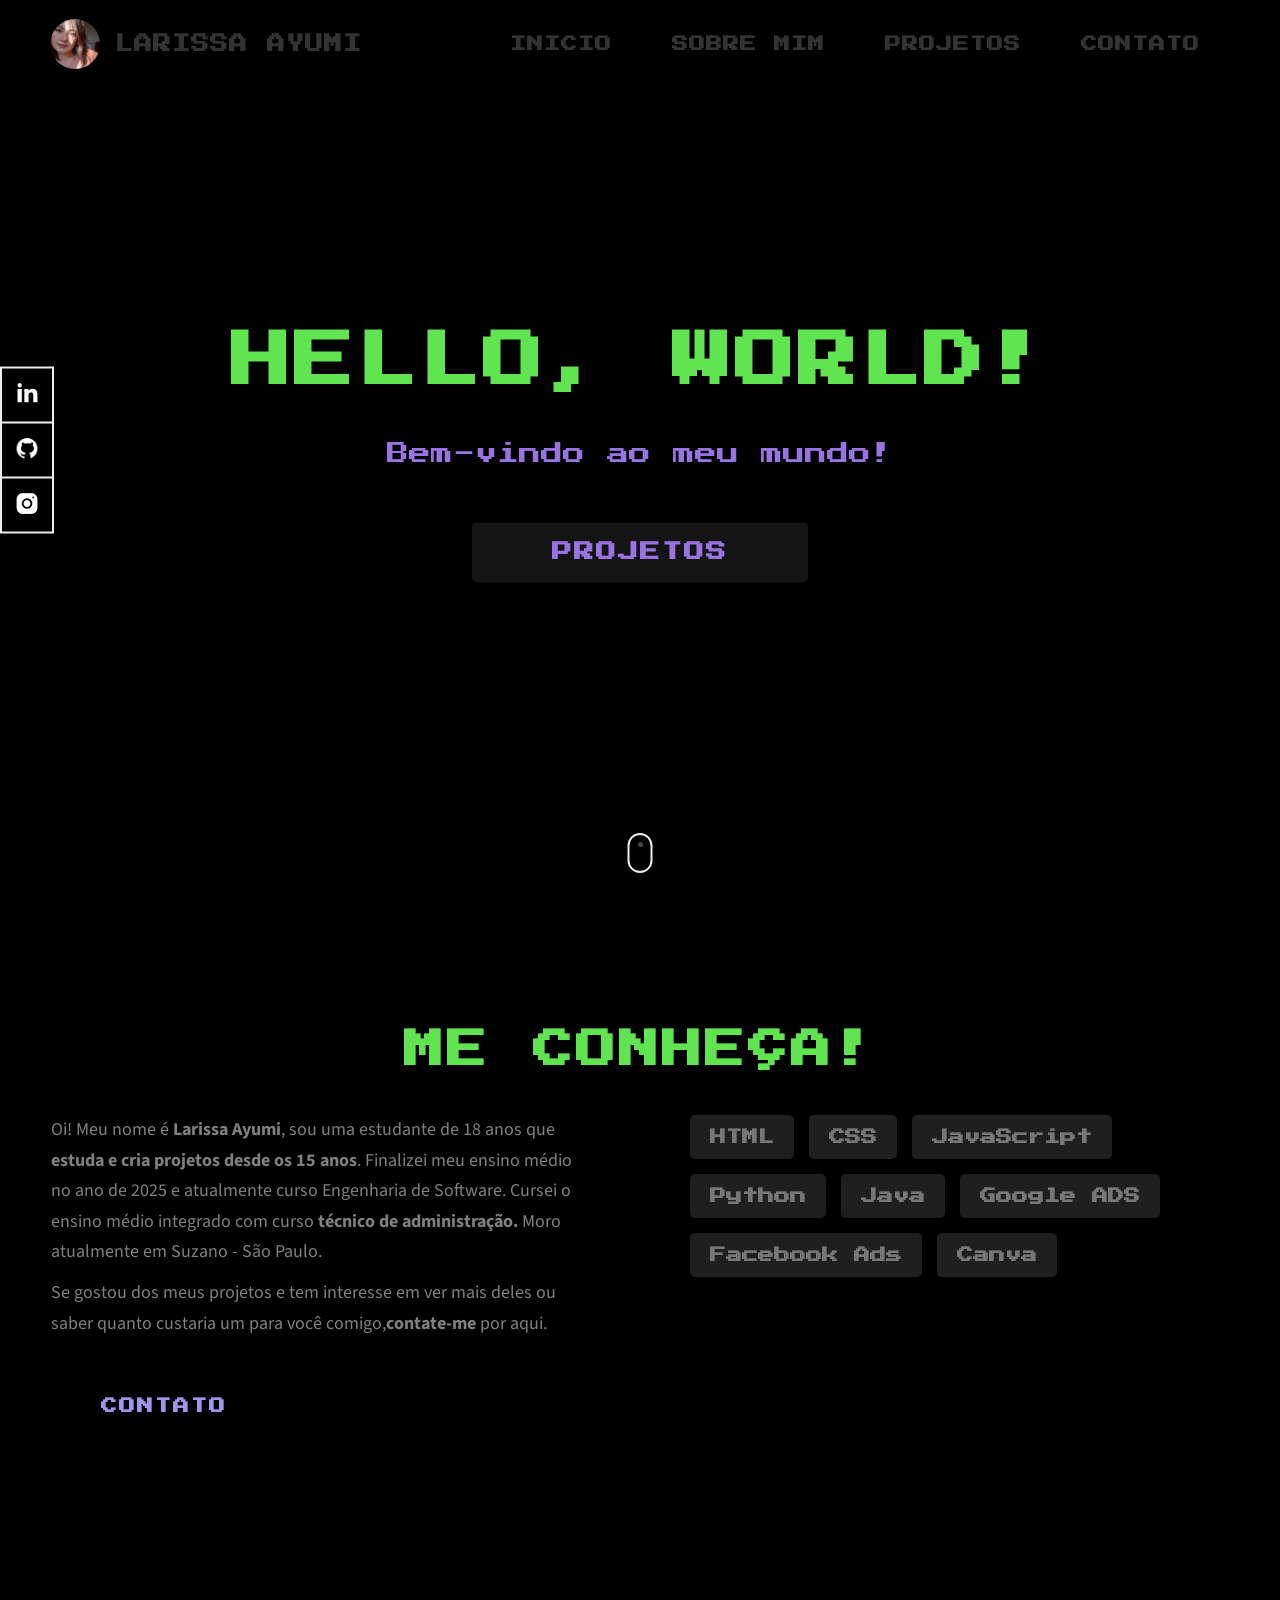
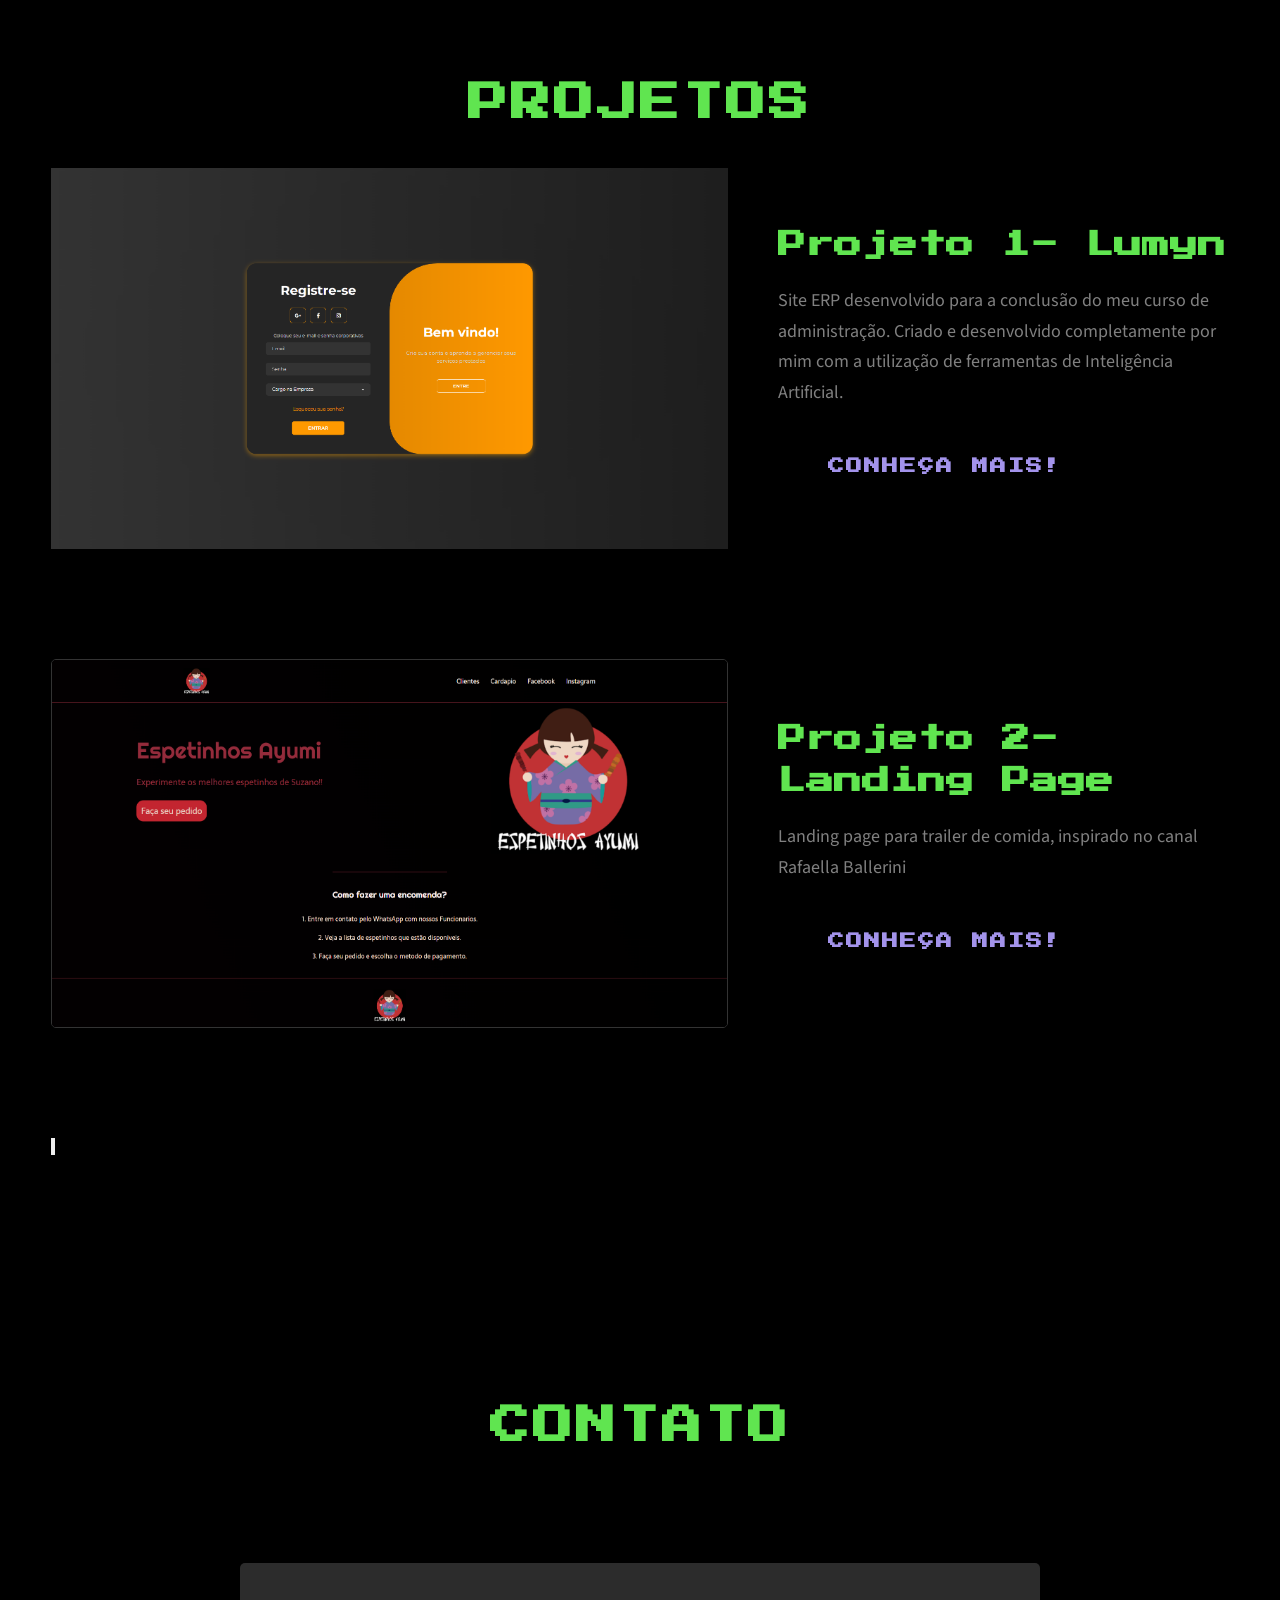
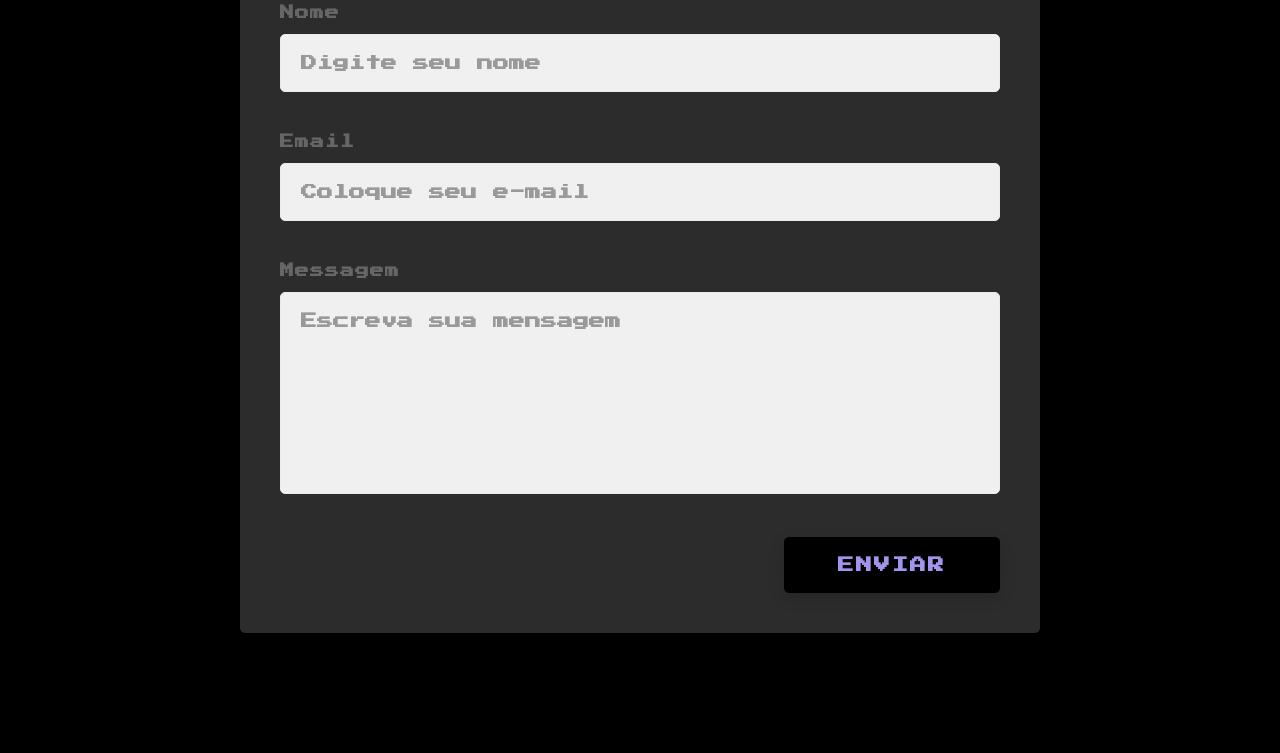
==== commit 814d3543: "Update personal introduction in index.html" ====
--- a/index.html
+++ b/index.html
@@ -11,1040 +11,6 @@
 <link rel="preconnect" href="https://fonts.gstatic.com" crossorigin>
 <link href="https://fonts.googleapis.com/css2?family=Bitcount+Prop+Single:wght@100..900&family=Press+Start+2P&display=swap" rel="stylesheet">
 
-<style>
-  @import url('https://fonts.googleapis.com/css2?family=Press+Start+2P&display=swap');
-@import url('https://fonts.googleapis.com/css2?family=Source+Sans+Pro:wght@400;600;700&display=swap');
-
-*, 
-::after, 
-::before {
-  margin: 0;
-  padding: 0;
-  box-sizing: inherit;
-  font-family: 'Press Start 2P', sans-serif !important;
-}
-
-html {
-  font-size: 62.5%;
-  scroll-behavior: smooth;
-  font-family: 'Press Start 2P', sans-serif !important;
-}
-
-@media only screen and (max-width: 75em) {
-  html {
-    font-size: 59%;
-  }
-}
-
-@media only screen and (max-width: 56.25em) {
-  html {
-    font-size: 56%;
-  }
-}
-
-@media only screen and (min-width: 112.5em) {
-  html {
-    font-size: 65%;
-  }
-}
-
-body {
-  background-color: #000;
-  box-sizing: border-box;
-  position: relative;
-  line-height: 1.5;
-  font-family: 'Press Start 2P', sans-serif !important;
-  overflow-x: hidden;
-  overflow-y: scroll;
-}
-
-a {
-  text-decoration: none;
-  color: inherit;
-  font-family: 'Press Start 2P', sans-serif !important;
-}
-
-li {
-  list-style: none;
-  font-family: 'Press Start 2P', sans-serif !important;
-}
-
-input:focus, 
-button:focus, 
-a:focus, 
-textarea:focus {
-  outline: none;
-}
-
-button {
-  border: none;
-  cursor: pointer;
-  font-family: 'Press Start 2P', sans-serif !important;
-}
-
-textarea {
-  resize: none;
-  font-family: 'Press Start 2P', sans-serif !important;
-}
-
-.heading-primary {
-  color: #60e550;
-  font-size: 6rem;
-  text-transform: uppercase;
-  letter-spacing: 3px;
-  text-align: center;
-  font-family: 'Press Start 2P', sans-serif !important;
-}
-
-.heading-secmb-bg {
-  margin-bottom: 11rem;
-}
-
-@media only screen and (max-width: 56.25em) {
-  .heading-secmb-bg {
-    margin-bottom: 8rem;
-  }
-}
-
-.heading-secmb-med {
-  margin-bottom: 9rem;
-}
-
-@media only screen and (max-width: 56.25em) {
-  .heading-secmb-med {
-    margin-bottom: 8rem;
-  }
-}
-
-.heading-sec__main {
-  color: #60e550;
-  display: block;
-  font-size: 4rem;
-  text-transform: uppercase;
-  letter-spacing: 1px;
-  letter-spacing: 3px;
-  text-align: center;
-  margin-bottom: 3.5rem;
-  position: relative;
-}
-
-.heading-secmain--lt {
-  color: #60e550;
-}
-
-.heading-secmain--lt::after {
-  content: '';
-  background: #141414 !important;
-}
-
-.heading-secmain::after {
-  content: '';
-  position: absolute;
-  top: calc(100% + 1.5rem);
-  height: 5px;
-  width: 3rem;
-  background: #141414;
-  left: 50%;
-  transform: translateX(-50%);
-  border-radius: 5px;
-}
-
-@media only screen and (max-width: 37.5em) {
-  .heading-secmain::after {
-    top: calc(100% + 1.2rem);
-  }
-}
-
-.heading-secsub {
-  display: block;
-  text-align: center;
-  color: #777;
-  font-size: 2rem;
-  font-weight: 500;
-  max-width: 80rem;
-  margin: auto;
-  line-height: 1.6;
-}
-
-@media only screen and (max-width: 37.5em) {
-  .heading-secsub {
-    font-size: 1.8rem;
-  }
-}
-
-.heading-secsub--lt {
-  color: #a393eb;
-}
-
-.heading-sm {
-  font-size: 2.2rem;
-  text-transform: uppercase;
-  letter-spacing: 1px;
-}
-
-.main-container {
-  max-width: 120rem;
-  margin: auto;
-  width: 92%;
-}
-
-.btn {
-  background: #141414;
-  color: #9973e2;
-  text-transform: uppercase;
-  letter-spacing: 2px;
-  display: inline-block;
-  font-weight: 700;
-  border-radius: 5px;
-  box-shadow: 0 5px 15px 0 rgba(0, 0, 0, 0.15);
-  transition: transform .3s;
-}
-
-.btn:hover {
-  transform: translateY(-3px);
-}
-
-.btn--bg {
-  padding: 1.5rem 8rem;
-  font-size: 2rem;
-}
-
-.btn--med {
-  padding: 1.5rem 5rem;
-  font-size: 1.6rem;
-}
-
-.btn--theme {
-  background: #000000;
-  color: #a393eb;
-}
-
-.btn--theme-inv {
-  color: #a393eb;
-  background: #000000;
-  border: 2px solid #60e550;
-  box-shadow: none;
-  padding: calc(1.5rem - 2px) calc(5rem - 2px);
-}
-
-.sec-pad {
-  padding: 12rem 0;
-}
-
-@media only screen and (max-width: 56.25em) {
-  .sec-pad {
-    padding: 8rem 0;
-  }
-}
-
-.text-primary {
-  color: #9973e2;
-  font-size: 2.2rem;
-  text-align: center;
-  width: 100%;
-  line-height: 1.6;
-}
-
-@media only screen and (max-width: 37.5em) {
-  .text-primary {
-    font-size: 2rem;
-  }
-}
-
-.d-none {
-  display: none;
-}
-
-.about__content-details-para,
-.projects__row-content-desc {
-  font-family: 'Source Sans Pro', sans-serif !important;
-  font-weight: 400 !important;
-}
-
-.about__content-details-para strong,
-.about__content-details-para--hl {
-  font-family: 'Source Sans Pro', sans-serif !important;
-  font-weight: 700 !important;
-}
-
-.home-hero {
-  color: #60e550;
-  background: linear-gradient(to right, rgba(0, 0, 0, 0.8), #141414, url(../assets/svg/common-bg.svg));
-  background-position: center;
-  height: 100vh;
-  min-height: 80rem;
-  max-height: 120rem;
-  position: relative;
-}
-
-@media only screen and (max-width: 37.5em) {
-  .home-hero {
-    height: unset;
-    min-height: unset;
-  }
-}
-
-.home-hero__socials {
-  position: absolute;
-  top: 50%;
-  border: 2px solid #eee;
-  border-left: 2px solid #eee;
-  transform: translateY(-50%);
-}
-
-@media only screen and (max-width: 56.25em) {
-  .home-hero__socials {
-    display: none;
-  }
-}
-
-.home-hero__mouse-scroll-cont {
-  position: absolute;
-  bottom: 3%;
-  left: 50%;
-  transform: translateX(-50%);
-}
-
-@media only screen and (max-width: 37.5em) {
-  .home-hero__mouse-scroll-cont {
-    display: none;
-  }
-}
-
-.home-hero__social {
-  width: 5rem;
-}
-
-.home-hero__social-icon-link {
-  width: 100%;
-  display: block;
-  padding: 1.2rem;
-  border-bottom: 2px solid #eee;
-  transition: background .3s;
-}
-
-.home-hero__social-icon-link:hover {
-  background: rgba(255, 255, 255, 0.1);
-}
-
-.home-hero__social-icon-link--bd-none {
-  border-bottom: 0;
-}
-
-.home-hero__social-icon {
-  width: 100%;
-}
-
-.home-hero__content {
-  position: absolute;
-  top: 50%;
-  left: 50%;
-  transform: translate(-50%, -50%);
-  max-width: 90rem;
-  width: 92%;
-}
-
-@media only screen and (max-width: 37.5em) {
-  .home-hero__content {
-    padding: 19rem 0 13rem 0;
-    margin: auto;
-    position: static;
-    transform: translate(0, 0);
-  }
-}
-
-.home-hero__info {
-  margin: 3rem auto 0 auto;
-  max-width: 80rem;
-}
-
-.home-hero__cta {
-  margin-top: 5rem;
-  text-align: center;
-}
-
-.about {
-  background: #000000;
-}
-
-.about__content {
-  display: grid;
-  grid-template-columns: 1fr 1fr;
-  grid-gap: 10rem;
-}
-
-@media only screen and (max-width: 56.25em) {
-  .about__content {
-    grid-template-columns: 1fr;
-    grid-gap: 8rem;
-  }
-}
-
-.about__content-title {
-  font-weight: 700;
-  font-size: 2.8rem;
-  margin-bottom: 3rem;
-}
-
-@media only screen and (max-width: 37.5em) {
-  .about__content-title {
-    font-size: 2.4rem;
-  }
-}
-
-.about__content-details-para {
-  font-size: 1.8rem;
-  color: grey;
-  max-width: 60rem;
-  line-height: 1.7;
-  margin-bottom: 1rem;
-  font-family: 'Source Sans Pro', sans-serif !important;
-}
-
-.about__content-details-para--hl {
-  font-weight: 700;
-  margin: 0 3px;
-  font-family: 'Source Sans Pro', sans-serif !important;
-}
-
-.about__content-details-para:last-child {
-  margin-bottom: 4rem;
-}
-
-.projects__row {
-  display: grid;
-  grid-template-columns: 1.5fr 1fr;
-  grid-gap: 5rem;
-  margin-bottom: 11rem;
-}
-
-@media only screen and (max-width: 56.25em) {
-  .projects__row {
-    grid-template-columns: 1fr;
-    grid-gap: 2rem;
-    margin-bottom: 8rem;
-  }
-}
-
-@media only screen and (max-width: 56.25em) {
-  .projects__row {
-    text-align: center;
-  }
-}
-
-.projects__row:last-child {
-  margin-bottom: 0;
-}
-
-.projects__row-img-cont {
-  overflow: hidden;
-}
-
-.projects__row-img {
-  width: 100%;
-  display: block;
-  object-fit: cover;
-}
-
-.projects__row-img1 {
-  width: 100%;
-  display: block;
-  object-fit: cover;
-  border: 1px solid #333; 
-  border-radius: 5px;
-}
-
-.projects__row-content {
-  padding: 2rem 0;
-  display: flex;
-  justify-content: center;
-  flex-direction: column;
-  align-items: flex-start;
-}
-
-@media only screen and (max-width: 56.25em) {
-  .projects__row-content {
-    align-items: center;
-  }
-}
-
-.projects__row-content-title {
-  color: #60e550;
-  font-weight: 700;
-  font-size: 2.8rem;
-  margin-bottom: 2rem;
-}
-
-@media only screen and (max-width: 37.5em) {
-  .projects__row-content-title {
-    font-size: 2.4rem;
-  }
-}
-
-.projects__row-content-desc {
-  font-size: 1.8rem;
-  color: grey;
-  max-width: 60rem;
-  line-height: 1.7;
-  margin-bottom: 3rem;
-  font-family: 'Source Sans Pro', sans-serif !important;
-}
-
-@media only screen and (max-width: 37.5em) {
-  .projects__row-content-desc {
-    font-size: 1.7rem;
-  }
-}
-
-.contact {
-  background: linear-gradient(to right, rgba(0, 0, 0, 0.8), #141414, url(../assets/svg/common-bg.svg));
-  background-size: cover;
-  background-position: center;
-}
-
-.contact__form-container {
-  box-shadow: 0 0 10px rgba(0, 0, 0, 0.1);
-  background: rgb(44, 44, 44);
-  padding: 4rem;
-  margin-top: 6rem;
-  max-width: 80rem;
-  text-align: right;
-  width: 95%;
-  border-radius: 5px;
-  margin: 5rem auto 0 auto;
-}
-
-@media only screen and (max-width: 37.5em) {
-  .contact__form-container {
-    padding: 3rem;
-  }
-}
-
-.contact__form-field {
-  margin-bottom: 4rem;
-}
-
-@media only screen and (max-width: 37.5em) {
-  .contact__form-field {
-    margin-bottom: 3rem;
-  }
-}
-
-.contact__form-label {
-  color: #666;
-  font-size: 1.4rem;
-  letter-spacing: 1px;
-  font-weight: 700;
-  margin-bottom: 1rem;
-  display: block;
-  text-align: left;
-}
-
-.contact__form-input {
-  color: #333;
-  padding: 2rem;
-  width: 100%;
-  border: 1px solid #ebebeb;
-  font-size: 1.6rem;
-  font-family: sans-serif;
-  letter-spacing: 0px;
-  background: #f0f0f0;
-  border-radius: 5px;
-  font-weight: 600;
-}
-
-.contact__form-input::placeholder {
-  color: #999;
-  font-weight: 600;
-  font-size: 1.6rem;
-}
-
-.contact__form-input::-webkit-input-placeholder {
-  color: #999;
-  font-weight: 600;
-  font-size: 1.6rem;
-}
-
-.contact__form-input:-ms-input-placeholder {
-  color: #999;
-  font-weight: 600;
-  font-size: 1.6rem;
-}
-
-.contact__form-input::-ms-input-placeholder {
-  color: #999;
-  font-weight: 600;
-  font-size: 1.6rem;
-}
-
-.contact__form-input:-moz-placeholder {
-  opacity: 1;
-  color: #999;
-  font-weight: 600;
-  font-size: 1.6rem;
-}
-
-.contact__form-input::-moz-placeholder {
-  opacity: 1;
-  color: #999;
-  font-weight: 600;
-  font-size: 1.6rem;
-}
-
-.contact__btn {
-  width: 30%;
-  padding: 2rem 4rem;
-  font-size: 1.6rem;
-}
-
-@media only screen and (max-width: 37.5em) {
-  .contact__btn {
-    width: 100%;
-  }
-}
-
-.project-cs-hero {
-  color: #fff;
-  background: linear-gradient(to right, rgba(0, 0, 0, 0.8), rgba(0, 98, 185, 0.8), url(../assets/svg/common-bg.svg));
-  background-size: cover;
-  background-position: center;
-  position: relative;
-}
-
-@media only screen and (max-width: 37.5em) {
-  .project-cs-hero {
-    height: unset;
-    min-height: unset;
-  }
-}
-
-.project-cs-hero__content {
-  padding: 25rem 0 17rem 0;
-  max-width: 90rem;
-  width: 92%;
-  margin: auto;
-}
-
-@media only screen and (max-width: 37.5em) {
-  .project-cs-hero__content {
-    padding: 19rem 0 13rem 0;
-    margin: auto;
-    position: static;
-    transform: translate(0, 0);
-  }
-}
-
-.project-cs-hero__info {
-  margin: 3rem auto 0 auto;
-  max-width: 80rem;
-}
-
-.project-cs-hero__cta {
-  margin-top: 5rem;
-  text-align: center;
-}
-
-.project-details__content {
-  padding: 8rem 0;
-  max-width: 90rem;
-  margin: auto;
-}
-
-.project-details__content-title {
-  font-weight: 700;
-  font-size: 2.8rem;
-  margin-bottom: 3rem;
-}
-
-@media only screen and (max-width: 37.5em) {
-  .project-details__content-title {
-    font-size: 2.4rem;
-  }
-}
-
-.project-details__showcase-img-cont {
-  width: 100%;
-  margin-bottom: 6rem;
-}
-
-.project-details__showcase-img {
-  width: 100%;
-}
-
-.project-details__content-main {
-  width: 100%;
-  max-width: 70rem;
-  margin: auto;
-}
-
-.project-details__desc {
-  margin: 0 0 7rem 0;
-}
-
-.project-details__desc-para {
-  font-size: 1.8rem;
-  line-height: 1.7;
-  color: grey;
-  margin-bottom: 2rem;
-}
-
-.project-details__tools-used {
-  margin: 0 0 7rem 0;
-}
-
-.project-details__tools-used-list {
-  display: flex;
-  flex-wrap: wrap;
-}
-
-.project-details__tools-used-item {
-  padding: 1rem 2rem;
-  margin-bottom: 1.5rem;
-  margin-right: 1.5rem;
-  font-size: 1.6rem;
-  background: rgba(153, 153, 153, 0.2);
-  border-radius: 5px;
-  font-weight: 600;
-  color: #777;
-}
-
-.project-details__links {
-  margin: 0 0;
-}
-
-.project-details__links-btn {
-  margin-right: 2rem;
-}
-
-@media only screen and (max-width: 37.5em) {
-  .project-details__links-btn {
-    margin-right: 0;
-    width: 70%;
-    margin-bottom: 2rem;
-    text-align: center;
-  }
-}
-
-.project-details__links-btn:last-child {
-  margin: 0;
-}
-
-@media only screen and (max-width: 37.5em) {
-  .project-details__links-btn:last-child {
-    margin: 0;
-  }
-}
-
-.header {
-  position: fixed;
-  width: 100%;
-  z-index: 1000;
-  background: #000;
-  background: #000000;
-  box-shadow: 0 10px 100px rgba(0, 0, 0, 0.1);
-}
-
-.header__content {
-  display: flex;
-  align-items: center;
-  justify-content: space-between;
-  padding: 1rem 5rem;
-}
-
-@media only screen and (max-width: 56.25em) {
-  .header__content {
-    padding: 0 2rem;
-  }
-}
-
-.header__logo-container {
-  display: flex;
-  align-items: center;
-  cursor: pointer;
-  color: #333;
-  transition: color .3s;
-}
-
-.header__logo-container:hover {
-  color: #141414;
-}
-
-.header__logo-img-cont {
-  width: 5rem;
-  height: 5rem;
-  border-radius: 50px;
-  overflow: hidden;
-  margin-right: 1.5rem;
-  background: #141414;
-}
-
-@media only screen and (max-width: 56.25em) {
-  .header__logo-img-cont {
-    width: 4.5rem;
-    height: 4.5rem;
-    margin-right: 1.2rem;
-  }
-}
-
-.header__logo-img {
-  width: 100%;
-  height: 100%;
-  object-fit: cover;
-  object-position: center;
-  display: block;
-}
-
-.header__logo-sub {
-  font-size: 1.8rem;
-  text-transform: uppercase;
-  font-weight: 700;
-  letter-spacing: 1px;
-}
-
-.header__links {
-  display: flex;
-}
-
-@media only screen and (max-width: 37.5em) {
-  .header__links {
-    display: none;
-  }
-}
-
-.header__link {
-  padding: 2.2rem 3rem;
-  display: inline-block;
-  font-size: 1.6rem;
-  color: #333;
-  text-transform: uppercase;
-  letter-spacing: 1px;
-  font-weight: 700;
-  transition: color .3s;
-}
-
-.header__link:hover {
-  color: #60e550;
-}
-
-@media only screen and (max-width: 56.25em) {
-  .header__link {
-    padding: 3rem 1.8rem;
-    font-size: 1.5rem;
-  }
-}
-
-.header__main-ham-menu-cont {
-  display: none;
-  width: 3rem;
-  padding: 2.2rem 0;
-}
-
-@media only screen and (max-width: 37.5em) {
-  .header__main-ham-menu-cont {
-    display: block;
-  }
-}
-
-.header__main-ham-menu {
-  width: 100%;
-}
-
-.header__main-ham-menu-close {
-  width: 100%;
-}
-
-.header__sm-menu {
-  background: #000000;
-  position: absolute;
-  width: 100%;
-  top: 100%;
-  visibility: hidden;
-  opacity: 0;
-  transition: all .3s;
-  box-shadow: 0px 5px 5px 0px rgba(0, 0, 0, 0.1);
-  -webkit-box-shadow: 0px 5px 5px 0px rgba(0, 0, 0, 0.1);
-  -moz-box-shadow: 0px 5px 5px 0px rgba(0, 0, 0, 0.1);
-}
-
-.header__sm-menu--active {
-  visibility: hidden;
-  opacity: 0;
-}
-
-@media only screen and (max-width: 37.5em) {
-  .header__sm-menu--active {
-    visibility: visible;
-    opacity: 1;
-  }
-}
-
-.header__sm-menu-link a {
-  display: block;
-  text-decoration: none;
-  padding: 2.5rem 3rem;
-  font-size: 1.6rem;
-  color: #333;
-  text-align: right;
-  border-bottom: 1px solid #eee;
-  font-weight: 700;
-  text-transform: uppercase;
-  letter-spacing: 2px;
-  transition: color .3s;
-}
-
-.header__sm-menu-link a:hover {
-  color: #000000;
-}
-
-.header__sm-menu-link:first-child a {
-  border-top: 1px solid #eee;
-}
-
-.header__sm-menu-link-last {
-  border-bottom: 0;
-}
-
-.main-footer {
-  background: #000000;
-  color: #fff;
-}
-
-.main-footer__upper {
-  display: flex;
-  justify-content: space-between;
-  padding: 8rem 0;
-}
-
-@media only screen and (max-width: 56.25em) {
-  .main-footer__upper {
-    padding: 6rem 0;
-  }
-}
-
-@media only screen and (max-width: 37.5em) {
-  .main-footer__upper {
-    display: block;
-  }
-}
-
-.main-footer__row-1 {
-  order: 2;
-}
-
-@media only screen and (max-width: 56.25em) {
-  .main-footer__row-1 {
-    margin-bottom: 5rem;
-  }
-}
-
-.main-footer__row-2 {
-  width: 40%;
-  order: 1;
-  max-width: 50rem;
-}
-
-@media only screen and (max-width: 56.25em) {
-  .main-footer__row-2 {
-    width: 100%;
-  }
-}
-
-.main-footer__short-desc {
-  margin-top: 2rem;
-  color: #eee;
-  font-size: 1.5rem;
-  line-height: 1.7;
-}
-
-.main-footer__social-cont {
-  margin-top: 2rem;
-}
-
-.main-footer__icon {
-  margin-right: 1rem;
-  width: 2.5rem;
-}
-
-.main-footer__icon--mr-none {
-  margin-right: 0;
-}
-
-.main-footer__lower {
-  padding: 4rem 0;
-  border-top: 1px solid #444;
-  color: #eee;
-  font-size: 1.2rem;
-  text-align: left;
-  text-align: center;
-}
-
-.main-footer__lower a {
-  text-decoration: underline;
-  font-weight: bold;
-  margin-left: 2px;
-}
-
-@media only screen and (max-width: 56.25em) {
-  .main-footer__lower {
-    padding: 3.5rem 0;
-  }
-}
-
-.skills {
-  display: flex;
-  flex-wrap: wrap;
-}
-
-.skills__skill {
-  padding: 1rem 2rem;
-  margin-bottom: 1.5rem;
-  margin-right: 1.5rem;
-  font-size: 1.6rem;
-  background: rgba(153, 153, 153, 0.2);
-  border-radius: 5px;
-  font-weight: 600;
-  color: #777;
-}
-
-.mouse {
-  width: 25px;
-  height: 40px;
-  border: 2px solid #eee;
-  border-radius: 60px;
-  position: relative;
-  overflow: hidden;
-}
-
-.mouse::before {
-  content: '';
-  width: 5px;
-  height: 5px;
-  position: absolute;
-  top: 7px;
-  left: 50%;
-  transform: translateX(-50%);
-  background-color: #444444;
-  border-radius: 50%;
-  opacity: 1;
-  animation: wheel 1.3s infinite;
-  -webkit-animation: wheel 1.3s infinite;
-}
-
-@keyframes wheel {
-  to {
-    opacity: 0;
-    top: 27px;
-  }
-}
-
-@-webkit-keyframes wheel {
-  to {
-    opacity: 0;
-    top: 27px;
-  }
-}
-
-</style>
   </head>
   <body>
     <header class="header">
@@ -1166,10 +132,10 @@
           <div class="about__content-main">
             <div class="about__content-details">
               <p class="about__content-details-para">
-                Oi! Meu nome é <strong>Larissa Ayumi</strong>, sou uma garota de 17 anos 
+                Oi! Meu nome é <strong>Larissa Ayumi</strong>, sou uma estudante de 18 anos 
                 que <strong>estuda e cria projetos desde os 15 anos</strong>. Finalizei meu ensino médio no 
-                ano de 2025 e planejo cursar Engenharia de Software ou Análise e desenvolvimento 
-                de sistemas. Cursei o ensino médio integrado com curso <strong>técnico de administração.</strong>
+                ano de 2025 e atualmente curso Engenharia de Software. Cursei o ensino médio integrado com 
+                curso <strong>técnico de administração.</strong>
                 Moro atualmente em Suzano - São Paulo.
               </p>
               <p class="about__content-details-para">
@@ -1315,64 +281,5 @@
       </div>
     </section>
     <script src="js\index.js"></script>
-
-    <script>
-      const text = "Hello, world!";
-const speed = 150; 
-
-const h1 = document.querySelector(".heading-primary");
-let index = 0;
-
-function typeEffect() {
-  if (index < text.length) {
-    h1.textContent += text.charAt(index);
-    index++;
-    setTimeout(typeEffect, speed);
-  }
-}
-
-typeEffect();
-
-
-
-const hamMenuBtn = document.querySelector('.header__main-ham-menu-cont')
-const smallMenu = document.querySelector('.header__sm-menu')
-const headerHamMenuBtn = document.querySelector('.header__main-ham-menu')
-const headerHamMenuCloseBtn = document.querySelector(
-  '.header__main-ham-menu-close'
-)
-const headerSmallMenuLinks = document.querySelectorAll('.header__sm-menu-link')
-
-hamMenuBtn.addEventListener('click', () => {
-  if (smallMenu.classList.contains('header__sm-menu--active')) {
-    smallMenu.classList.remove('header__sm-menu--active')
-  } else {
-    smallMenu.classList.add('header__sm-menu--active')
-  }
-  if (headerHamMenuBtn.classList.contains('d-none')) {
-    headerHamMenuBtn.classList.remove('d-none')
-    headerHamMenuCloseBtn.classList.add('d-none')
-  } else {
-    headerHamMenuBtn.classList.add('d-none')
-    headerHamMenuCloseBtn.classList.remove('d-none')
-  }
-})
-
-for (let i = 0; i < headerSmallMenuLinks.length; i++) {
-  headerSmallMenuLinks[i].addEventListener('click', () => {
-    smallMenu.classList.remove('header__sm-menu--active')
-    headerHamMenuBtn.classList.remove('d-none')
-    headerHamMenuCloseBtn.classList.add('d-none')
-  })
-}
-
-// ---
-const headerLogoConatiner = document.querySelector('.header__logo-container')
-
-headerLogoConatiner.addEventListener('click', () => {
-  location.href = 'index.html'
-})
-
-    </script>
   </body>
 </html>
